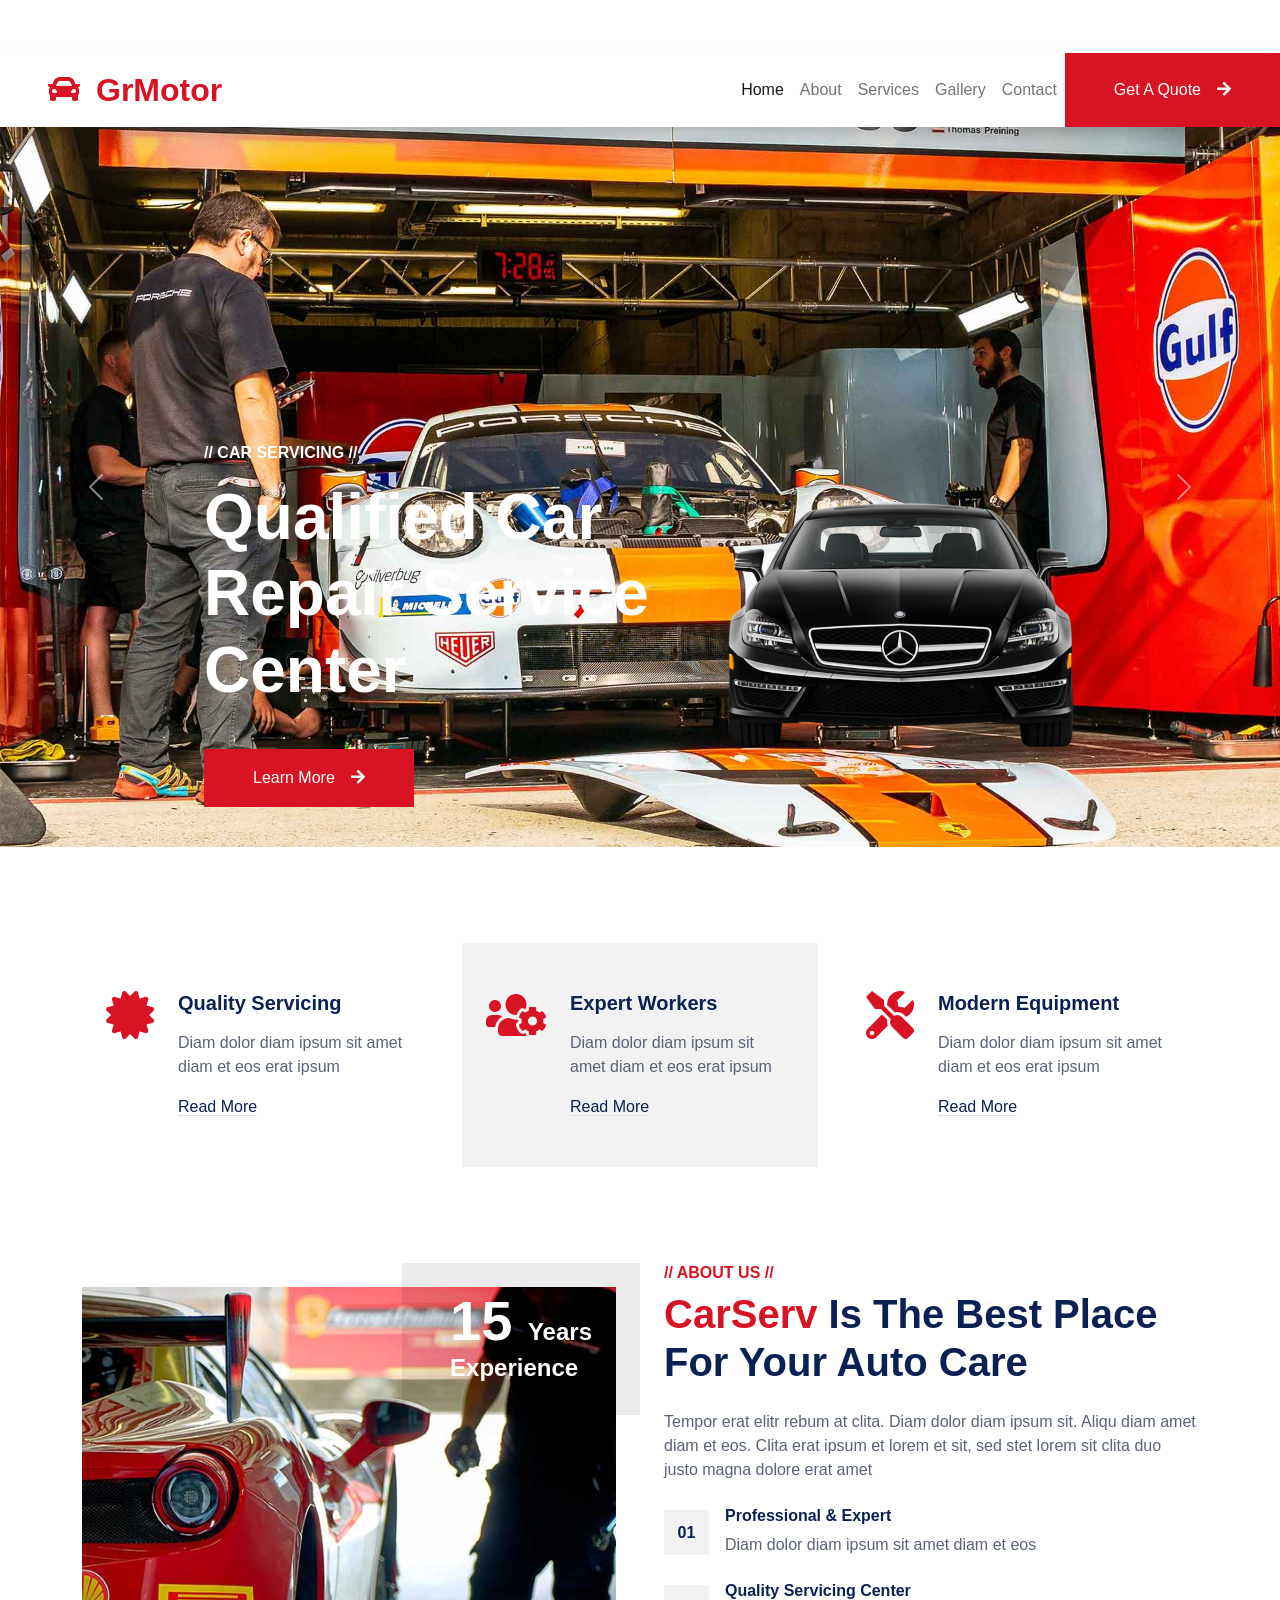
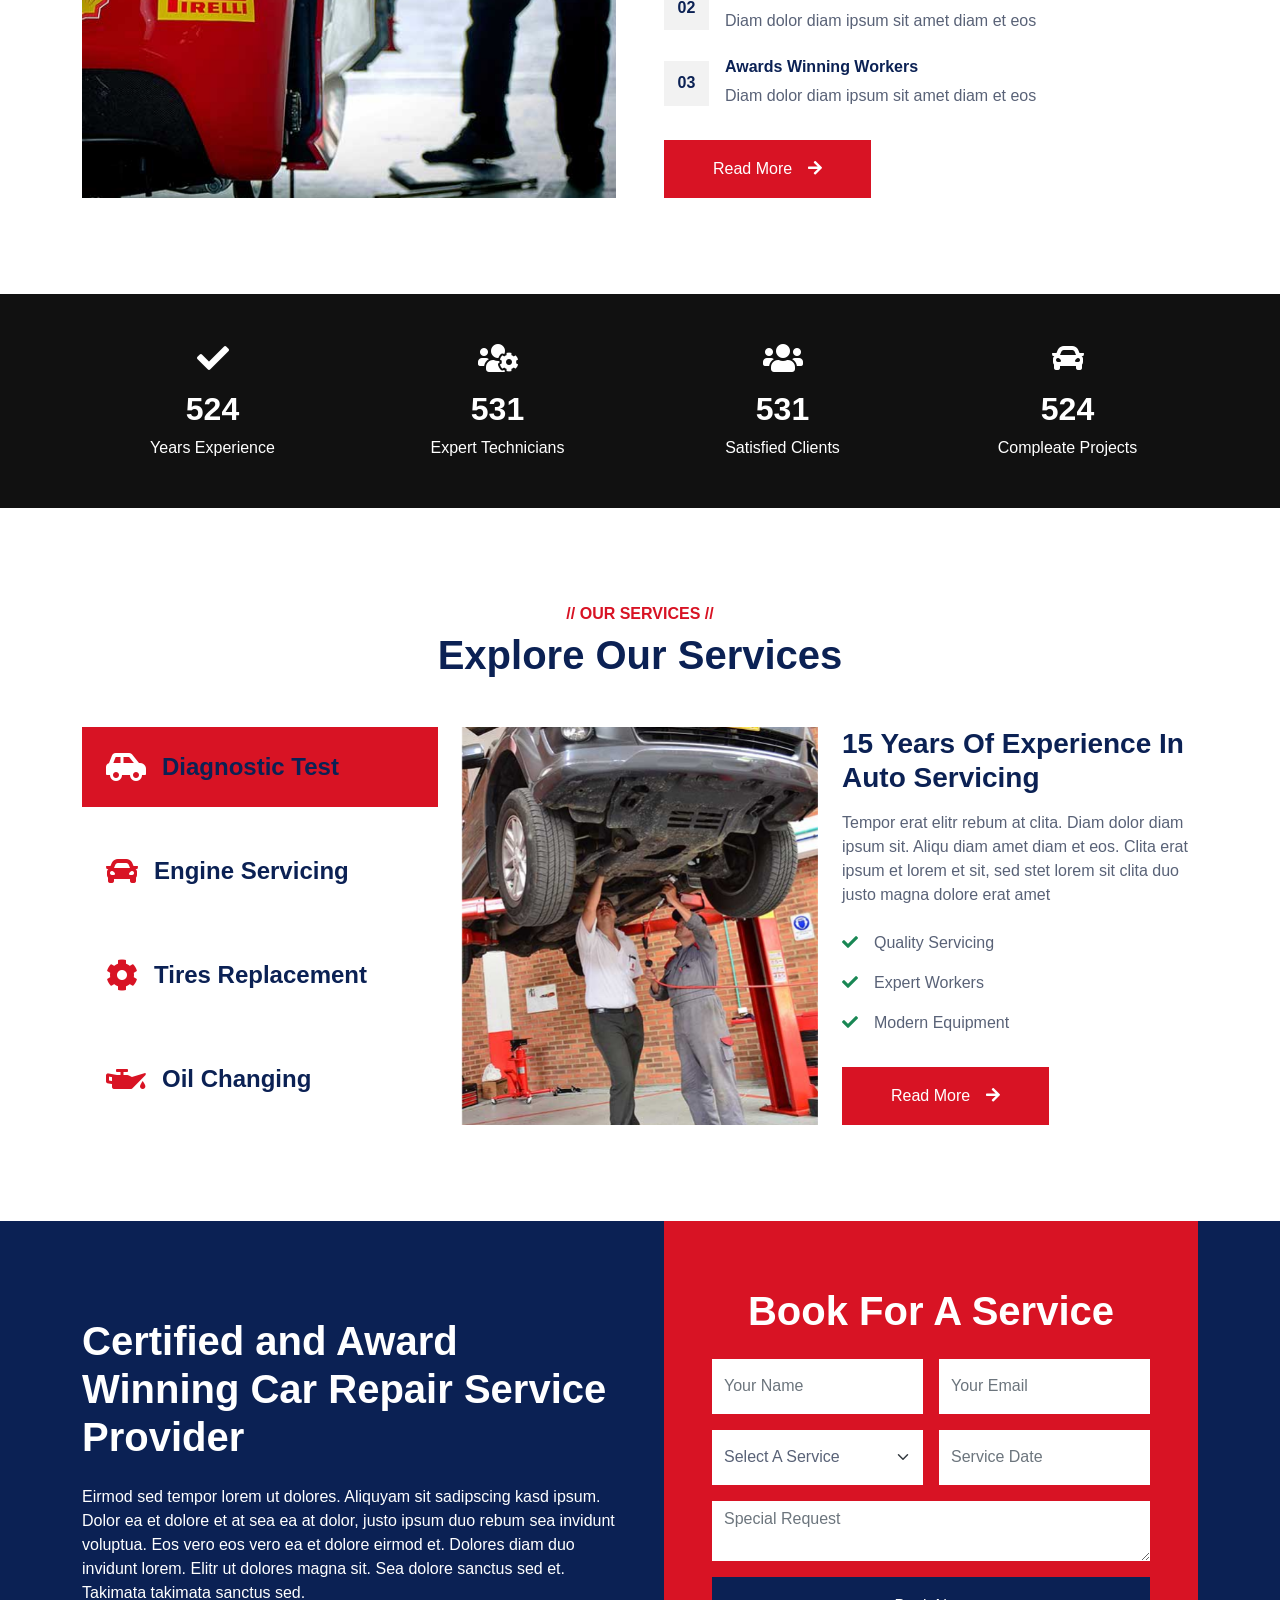
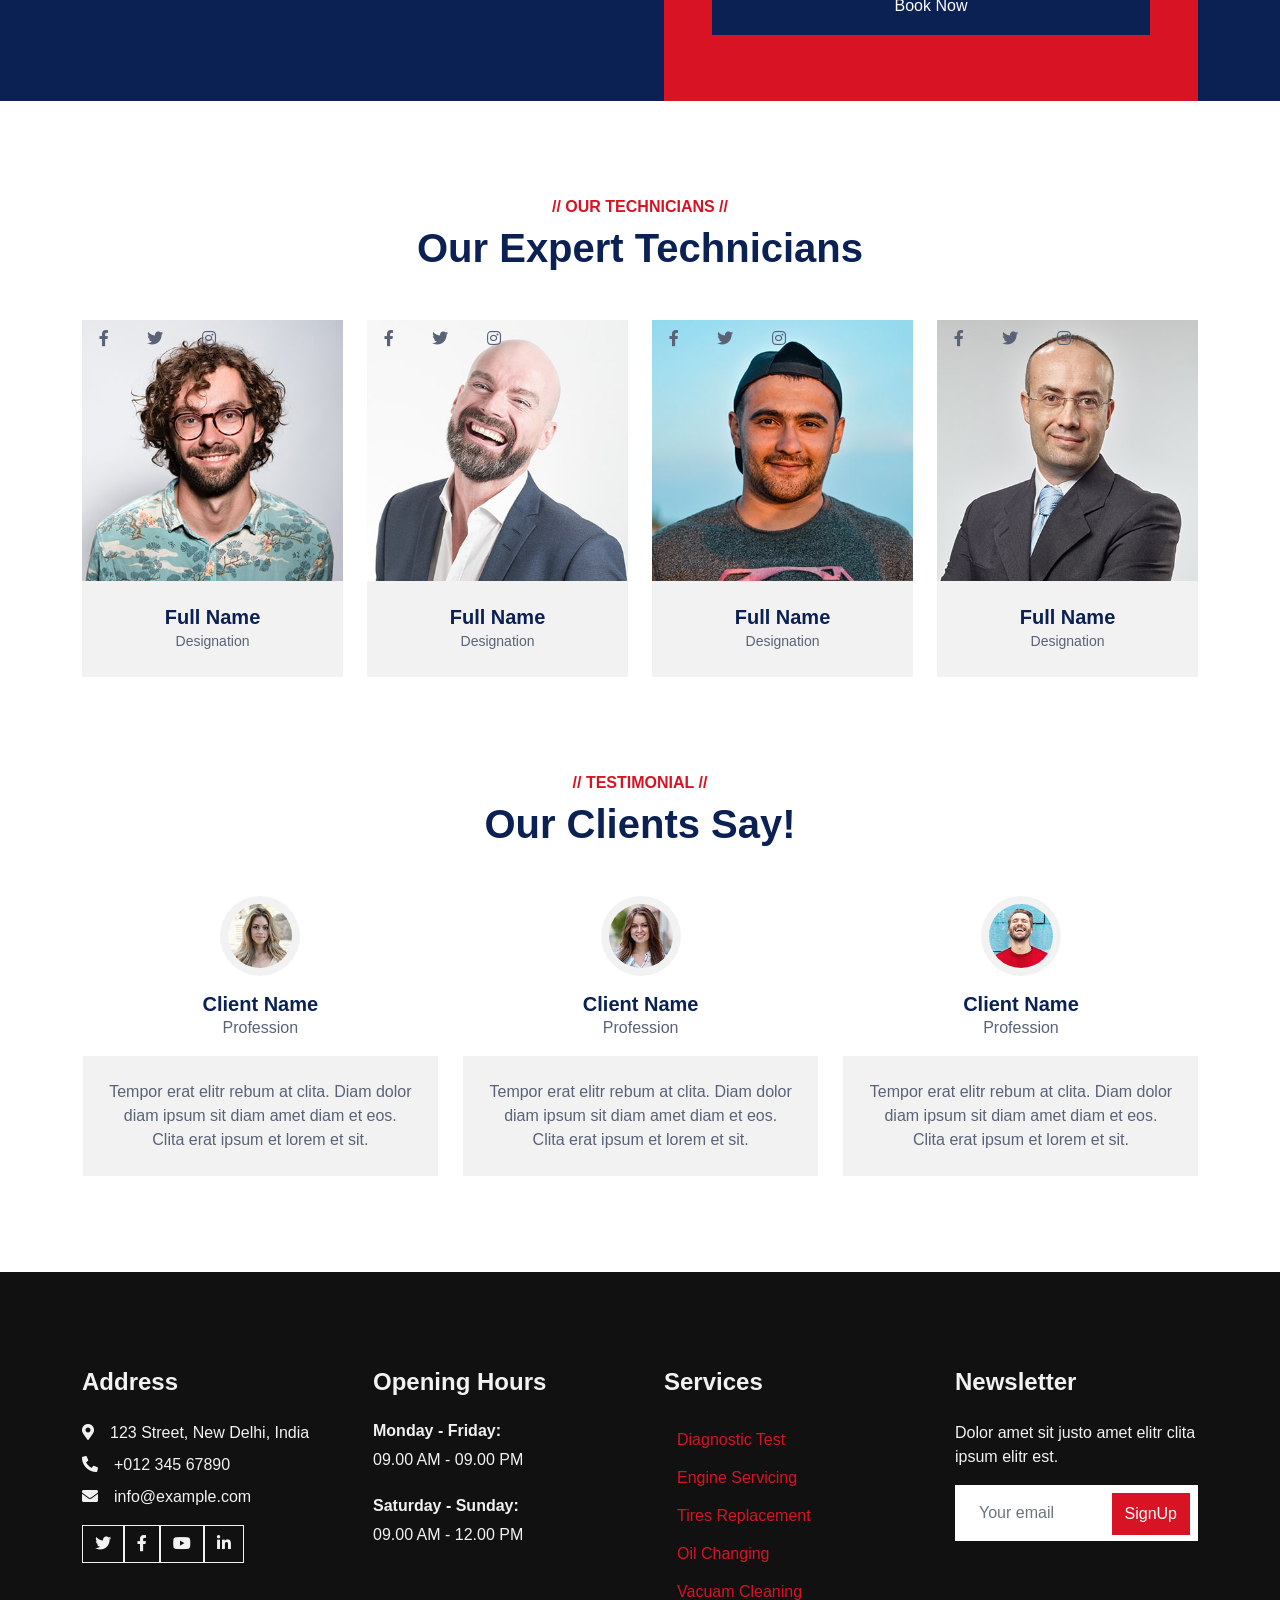
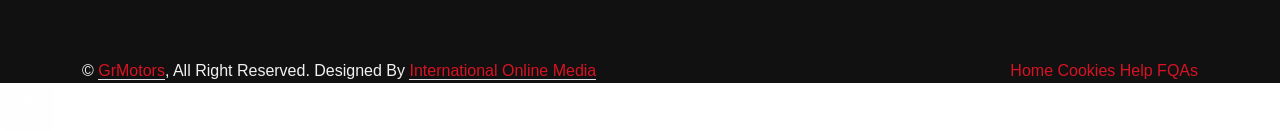
==== index.html @ 7f3a22c6 "first commit" ====
﻿<!DOCTYPE html>
<html lang="en">

    <head>
        <meta charset="utf-8">
        <title>Home - Motors Repair </title>
        <meta content="width=device-width, initial-scale=1.0" name="viewport">
        <meta content name="keywords">
        <meta content name="description">
        <!-- Favicon -->
        <link href="img/favicon.ico" rel="icon">

        <!-- Google Web Fonts -->
        <link rel="preconnect" href="https://fonts.googleapis.com">
        <link rel="preconnect" href="https://fonts.gstatic.com" crossorigin>
        <link
            href="css2?family=Barlow:wght@600;700&family=Ubuntu:wght@400;500&display=swap"
            rel="stylesheet">

        <!-- Icon Font Stylesheet -->
        <link href="ajax/libs/font-awesome/5.10.0/css/all.min.css"
            rel="stylesheet">
        <link href="npm/bootstrap-icons%401.4.1/font/bootstrap-icons.css"
            rel="stylesheet">

        <!-- Libraries Stylesheet -->
        <link href="lib/animate/animate.min.css" rel="stylesheet">
        <link href="lib/owlcarousel/assets/owl.carousel.min.css"
            rel="stylesheet">
        <link href="lib/tempusdominus/css/tempusdominus-bootstrap-4.min.css"
            rel="stylesheet">

        <!-- Customized Bootstrap Stylesheet -->
        <link href="css/bootstrap.min.css" rel="stylesheet">

        <!-- Template Stylesheet -->
        <link href="css/style.css" rel="stylesheet">
    </head>

    <body>
        <!-- Spinner Start -->
        <div id="spinner"
            class="show bg-white position-fixed translate-middle w-100 vh-100 top-50 start-50 d-flex align-items-center justify-content-center">
            <div class="spinner-border text-primary"
                style="width: 3rem; height: 3rem;" role="status">
                <span class="sr-only">Loading...</span>
            </div>
        </div>
        <!-- Spinner End -->

        <!-- Topbar Start -->
        <div class="container-fluid bg-light p-0">
            <div class="row gx-0 d-none d-lg-flex">
                <div class="col-lg-7 px-5 text-start">
                    <div
                        class="h-100 d-inline-flex align-items-center py-3 me-4">
                        <small
                            class="fa fa-map-marker-alt text-primary me-2"></small>
                    <small>123 Street, New Delhi, India</small>
                    </div>
                    <div class="h-100 d-inline-flex align-items-center py-3">
                        <small class="far fa-clock text-primary me-2"></small>
                        <small>Mon - Fri : 09.00 AM - 09.00 PM</small>
                    </div>
                </div>
                <div class="col-lg-5 px-5 text-end">
                    <div
                        class="h-100 d-inline-flex align-items-center py-3 me-4">
                        <small
                            class="fa fa-phone-alt text-primary me-2"></small>
                        <small>+012 345 6789</small>
                    </div>
                    <div class="h-100 d-inline-flex align-items-center">
                        <a class="btn btn-sm-square bg-white text-primary me-1"
                            href><i class="fab fa-facebook-f"></i></a>
                        <a class="btn btn-sm-square bg-white text-primary me-1"
                            href><i class="fab fa-twitter"></i></a>
                        <a class="btn btn-sm-square bg-white text-primary me-1"
                            href><i class="fab fa-linkedin-in"></i></a>
                        <a class="btn btn-sm-square bg-white text-primary me-0"
                            href><i class="fab fa-instagram"></i></a>
                    </div>
                </div>
            </div>
        </div>
        <!-- Topbar End -->

        <!-- Navbar Start -->
        <nav
            class="navbar navbar-expand-lg bg-white navbar-light shadow sticky-top p-0">
            <a href="index.html"
                class="navbar-brand d-flex align-items-center px-4 px-lg-5">
                <h2 class="m-0 text-primary"><i
                        class="fa fa-car me-3"></i>GrMotor</h2>
            </a>
            <button type="button" class="navbar-toggler me-4"
                data-bs-toggle="collapse" data-bs-target="#navbarCollapse">
                <span class="navbar-toggler-icon"></span>
            </button>
            <div class="collapse navbar-collapse" id="navbarCollapse">
                <div class="navbar-nav ms-auto p-4 p-lg-0">
                    <a href="index.html"
                        class="nav-item nav-link active">Home</a>
                    <a href="aboutus.html" class="nav-item nav-link">About</a>

                    <a href="service.html"
                        class="nav-item nav-link">Services</a>
                                      <a href="contact.html" class="nav-item nav-link">Gallery</a>

                    <a href="contact.html" class="nav-item nav-link">Contact</a>
                </div>
                <a href="booking.html"
                    class="btn btn-primary py-4 px-lg-5 d-none d-lg-block">Get A
                    Quote<i class="fa fa-arrow-right ms-3"></i></a>
            </div>
        </nav>
        <!-- Navbar End -->

        <!-- Carousel Start -->
        <div class="container-fluid p-0 mb-5">
            <div id="header-carousel" class="carousel slide"
                data-bs-ride="carousel">
                <div class="carousel-inner">
                    <div class="carousel-item active">
                        <img class="w-100" src="img/carousel-bg-1.jpg"
                            alt="Image">
                        <div class="carousel-caption d-flex align-items-center">
                            <div class="container">
                                <div
                                    class="row align-items-center justify-content-center justify-content-lg-start">
                                    <div
                                        class="col-10 col-lg-7 text-center text-lg-start">
                                        <h6
                                            class="text-white text-uppercase mb-3 animated slideInDown">//
                                            Car Servicing //</h6>
                                        <h1
                                            class="display-3 text-white mb-4 pb-3 animated slideInDown">Qualified
                                            Car Repair Service Center</h1>
                                        <a href
                                            class="btn btn-primary py-3 px-5 animated slideInDown">Learn
                                            More<i
                                                class="fa fa-arrow-right ms-3"></i></a>
                                    </div>
                                    <div
                                        class="col-lg-5 d-none d-lg-flex animated zoomIn">
                                        <img class="img-fluid"
                                            src="img/carousel-1.png" alt>
                                    </div>
                                </div>
                            </div>
                        </div>
                    </div>
                    <div class="carousel-item">
                        <img class="w-100" src="img/carousel-bg-2.jpg"
                            alt="Image">
                        <div class="carousel-caption d-flex align-items-center">
                            <div class="container">
                                <div
                                    class="row align-items-center justify-content-center justify-content-lg-start">
                                    <div
                                        class="col-10 col-lg-7 text-center text-lg-start">
                                        <h6
                                            class="text-white text-uppercase mb-3 animated slideInDown">//
                                            Car Servicing //</h6>
                                        <h1
                                            class="display-3 text-white mb-4 pb-3 animated slideInDown">Qualified
                                            Car Wash Service Center</h1>
                                        <a href
                                            class="btn btn-primary py-3 px-5 animated slideInDown">Learn
                                            More<i
                                                class="fa fa-arrow-right ms-3"></i></a>
                                    </div>
                                    <div
                                        class="col-lg-5 d-none d-lg-flex animated zoomIn">
                                        <img class="img-fluid"
                                            src="img/carousel-2.png" alt>
                                    </div>
                                </div>
                            </div>
                        </div>
                    </div>
                </div>
                <button class="carousel-control-prev" type="button"
                    data-bs-target="#header-carousel" data-bs-slide="prev">
                    <span class="carousel-control-prev-icon"
                        aria-hidden="true"></span>
                    <span class="visually-hidden">Previous</span>
                </button>
                <button class="carousel-control-next" type="button"
                    data-bs-target="#header-carousel" data-bs-slide="next">
                    <span class="carousel-control-next-icon"
                        aria-hidden="true"></span>
                    <span class="visually-hidden">Next</span>
                </button>
            </div>
        </div>
        <!-- Carousel End -->

        <!-- Service Start -->
        <div class="container-xxl py-5">
            <div class="container">
                <div class="row g-4">
                    <div class="col-lg-4 col-md-6 wow fadeInUp"
                        data-wow-delay="0.1s">
                        <div class="d-flex py-5 px-4">
                            <i
                                class="fa fa-certificate fa-3x text-primary flex-shrink-0"></i>
                            <div class="ps-4">
                                <h5 class="mb-3">Quality Servicing</h5>
                                <p>Diam dolor diam ipsum sit amet diam et eos
                                    erat ipsum</p>
                                <a class="text-secondary border-bottom"
                                    href>Read More</a>
                            </div>
                        </div>
                    </div>
                    <div class="col-lg-4 col-md-6 wow fadeInUp"
                        data-wow-delay="0.3s">
                        <div class="d-flex bg-light py-5 px-4">
                            <i
                                class="fa fa-users-cog fa-3x text-primary flex-shrink-0"></i>
                            <div class="ps-4">
                                <h5 class="mb-3">Expert Workers</h5>
                                <p>Diam dolor diam ipsum sit amet diam et eos
                                    erat ipsum</p>
                                <a class="text-secondary border-bottom"
                                    href>Read More</a>
                            </div>
                        </div>
                    </div>
                    <div class="col-lg-4 col-md-6 wow fadeInUp"
                        data-wow-delay="0.5s">
                        <div class="d-flex py-5 px-4">
                            <i
                                class="fa fa-tools fa-3x text-primary flex-shrink-0"></i>
                            <div class="ps-4">
                                <h5 class="mb-3">Modern Equipment</h5>
                                <p>Diam dolor diam ipsum sit amet diam et eos
                                    erat ipsum</p>
                                <a class="text-secondary border-bottom"
                                    href>Read More</a>
                            </div>
                        </div>
                    </div>
                </div>
            </div>
        </div>
        <!-- Service End -->

        <!-- About Start -->
        <div class="container-xxl py-5">
            <div class="container">
                <div class="row g-5">
                    <div class="col-lg-6 pt-4" style="min-height: 400px;">
                        <div class="position-relative h-100 wow fadeIn"
                            data-wow-delay="0.1s">
                            <img class="position-absolute img-fluid w-100 h-100"
                                src="img/about.jpg" style="object-fit: cover;"
                                alt>
                            <div
                                class="position-absolute top-0 end-0 mt-n4 me-n4 py-4 px-5"
                                style="background: rgba(0, 0, 0, .08);">
                                <h1 class="display-4 text-white mb-0">15 <span
                                        class="fs-4">Years</span></h1>
                                <h4 class="text-white">Experience</h4>
                            </div>
                        </div>
                    </div>
                    <div class="col-lg-6">
                        <h6 class="text-primary text-uppercase">// About Us
                            //</h6>
                        <h1 class="mb-4"><span
                                class="text-primary">CarServ</span> Is The Best
                            Place For Your Auto Care</h1>
                        <p class="mb-4">Tempor erat elitr rebum at clita. Diam
                            dolor diam ipsum sit. Aliqu diam amet diam et eos.
                            Clita erat ipsum et lorem et sit, sed stet lorem sit
                            clita duo justo magna dolore erat amet</p>
                        <div class="row g-4 mb-3 pb-3">
                            <div class="col-12 wow fadeIn"
                                data-wow-delay="0.1s">
                                <div class="d-flex">
                                    <div
                                        class="bg-light d-flex flex-shrink-0 align-items-center justify-content-center mt-1"
                                        style="width: 45px; height: 45px;">
                                        <span
                                            class="fw-bold text-secondary">01</span>
                                    </div>
                                    <div class="ps-3">
                                        <h6>Professional & Expert</h6>
                                        <span>Diam dolor diam ipsum sit amet
                                            diam et eos</span>
                                    </div>
                                </div>
                            </div>
                            <div class="col-12 wow fadeIn"
                                data-wow-delay="0.3s">
                                <div class="d-flex">
                                    <div
                                        class="bg-light d-flex flex-shrink-0 align-items-center justify-content-center mt-1"
                                        style="width: 45px; height: 45px;">
                                        <span
                                            class="fw-bold text-secondary">02</span>
                                    </div>
                                    <div class="ps-3">
                                        <h6>Quality Servicing Center</h6>
                                        <span>Diam dolor diam ipsum sit amet
                                            diam et eos</span>
                                    </div>
                                </div>
                            </div>
                            <div class="col-12 wow fadeIn"
                                data-wow-delay="0.5s">
                                <div class="d-flex">
                                    <div
                                        class="bg-light d-flex flex-shrink-0 align-items-center justify-content-center mt-1"
                                        style="width: 45px; height: 45px;">
                                        <span
                                            class="fw-bold text-secondary">03</span>
                                    </div>
                                    <div class="ps-3">
                                        <h6>Awards Winning Workers</h6>
                                        <span>Diam dolor diam ipsum sit amet
                                            diam et eos</span>
                                    </div>
                                </div>
                            </div>
                        </div>
                        <a href class="btn btn-primary py-3 px-5">Read More<i
                                class="fa fa-arrow-right ms-3"></i></a>
                    </div>
                </div>
            </div>
        </div>
        <!-- About End -->

        <!-- Fact Start -->
        <div class="container-fluid fact bg-dark my-5 py-5">
            <div class="container">
                <div class="row g-4">
                    <div class="col-md-6 col-lg-3 text-center wow fadeIn"
                        data-wow-delay="0.1s">
                        <i class="fa fa-check fa-2x text-white mb-3"></i>
                        <h2 class="text-white mb-2"
                            data-toggle="counter-up">1234</h2>
                        <p class="text-white mb-0">Years Experience</p>
                    </div>
                    <div class="col-md-6 col-lg-3 text-center wow fadeIn"
                        data-wow-delay="0.3s">
                        <i class="fa fa-users-cog fa-2x text-white mb-3"></i>
                        <h2 class="text-white mb-2"
                            data-toggle="counter-up">1234</h2>
                        <p class="text-white mb-0">Expert Technicians</p>
                    </div>
                    <div class="col-md-6 col-lg-3 text-center wow fadeIn"
                        data-wow-delay="0.5s">
                        <i class="fa fa-users fa-2x text-white mb-3"></i>
                        <h2 class="text-white mb-2"
                            data-toggle="counter-up">1234</h2>
                        <p class="text-white mb-0">Satisfied Clients</p>
                    </div>
                    <div class="col-md-6 col-lg-3 text-center wow fadeIn"
                        data-wow-delay="0.7s">
                        <i class="fa fa-car fa-2x text-white mb-3"></i>
                        <h2 class="text-white mb-2"
                            data-toggle="counter-up">1234</h2>
                        <p class="text-white mb-0">Compleate Projects</p>
                    </div>
                </div>
            </div>
        </div>
        <!-- Fact End -->

        <!-- Service Start -->
        <div class="container-xxl service py-5">
            <div class="container">
                <div class="text-center wow fadeInUp" data-wow-delay="0.1s">
                    <h6 class="text-primary text-uppercase">// Our Services
                        //</h6>
                    <h1 class="mb-5">Explore Our Services</h1>
                </div>
                <div class="row g-4 wow fadeInUp" data-wow-delay="0.3s">
                    <div class="col-lg-4">
                        <div class="nav w-100 nav-pills me-4">
                            <button
                                class="nav-link w-100 d-flex align-items-center text-start p-4 mb-4 active"
                                data-bs-toggle="pill"
                                data-bs-target="#tab-pane-1" type="button">
                                <i class="fa fa-car-side fa-2x me-3"></i>
                                <h4 class="m-0">Diagnostic Test</h4>
                            </button>
                            <button
                                class="nav-link w-100 d-flex align-items-center text-start p-4 mb-4"
                                data-bs-toggle="pill"
                                data-bs-target="#tab-pane-2" type="button">
                                <i class="fa fa-car fa-2x me-3"></i>
                                <h4 class="m-0">Engine Servicing</h4>
                            </button>
                            <button
                                class="nav-link w-100 d-flex align-items-center text-start p-4 mb-4"
                                data-bs-toggle="pill"
                                data-bs-target="#tab-pane-3" type="button">
                                <i class="fa fa-cog fa-2x me-3"></i>
                                <h4 class="m-0">Tires Replacement</h4>
                            </button>
                            <button
                                class="nav-link w-100 d-flex align-items-center text-start p-4 mb-0"
                                data-bs-toggle="pill"
                                data-bs-target="#tab-pane-4" type="button">
                                <i class="fa fa-oil-can fa-2x me-3"></i>
                                <h4 class="m-0">Oil Changing</h4>
                            </button>
                        </div>
                    </div>
                    <div class="col-lg-8">
                        <div class="tab-content w-100">
                            <div class="tab-pane fade show active"
                                id="tab-pane-1">
                                <div class="row g-4">
                                    <div class="col-md-6"
                                        style="min-height: 350px;">
                                        <div class="position-relative h-100">
                                            <img
                                                class="position-absolute img-fluid w-100 h-100"
                                                src="img/service-1.jpg"
                                                style="object-fit: cover;" alt>
                                        </div>
                                    </div>
                                    <div class="col-md-6">
                                        <h3 class="mb-3">15 Years Of Experience
                                            In Auto Servicing</h3>
                                        <p class="mb-4">Tempor erat elitr rebum
                                            at clita. Diam dolor diam ipsum sit.
                                            Aliqu diam amet diam et eos. Clita
                                            erat ipsum et lorem et sit, sed stet
                                            lorem sit clita duo justo magna
                                            dolore erat amet</p>
                                        <p><i
                                                class="fa fa-check text-success me-3"></i>Quality
                                            Servicing</p>
                                        <p><i
                                                class="fa fa-check text-success me-3"></i>Expert
                                            Workers</p>
                                        <p><i
                                                class="fa fa-check text-success me-3"></i>Modern
                                            Equipment</p>
                                        <a href
                                            class="btn btn-primary py-3 px-5 mt-3">Read
                                            More<i
                                                class="fa fa-arrow-right ms-3"></i></a>
                                    </div>
                                </div>
                            </div>
                            <div class="tab-pane fade" id="tab-pane-2">
                                <div class="row g-4">
                                    <div class="col-md-6"
                                        style="min-height: 350px;">
                                        <div class="position-relative h-100">
                                            <img
                                                class="position-absolute img-fluid w-100 h-100"
                                                src="img/service-2.jpg"
                                                style="object-fit: cover;" alt>
                                        </div>
                                    </div>
                                    <div class="col-md-6">
                                        <h3 class="mb-3">15 Years Of Experience
                                            In Auto Servicing</h3>
                                        <p class="mb-4">Tempor erat elitr rebum
                                            at clita. Diam dolor diam ipsum sit.
                                            Aliqu diam amet diam et eos. Clita
                                            erat ipsum et lorem et sit, sed stet
                                            lorem sit clita duo justo magna
                                            dolore erat amet</p>
                                        <p><i
                                                class="fa fa-check text-success me-3"></i>Quality
                                            Servicing</p>
                                        <p><i
                                                class="fa fa-check text-success me-3"></i>Expert
                                            Workers</p>
                                        <p><i
                                                class="fa fa-check text-success me-3"></i>Modern
                                            Equipment</p>
                                        <a href
                                            class="btn btn-primary py-3 px-5 mt-3">Read
                                            More<i
                                                class="fa fa-arrow-right ms-3"></i></a>
                                    </div>
                                </div>
                            </div>
                            <div class="tab-pane fade" id="tab-pane-3">
                                <div class="row g-4">
                                    <div class="col-md-6"
                                        style="min-height: 350px;">
                                        <div class="position-relative h-100">
                                            <img
                                                class="position-absolute img-fluid w-100 h-100"
                                                src="img/service-3.jpg"
                                                style="object-fit: cover;" alt>
                                        </div>
                                    </div>
                                    <div class="col-md-6">
                                        <h3 class="mb-3">15 Years Of Experience
                                            In Auto Servicing</h3>
                                        <p class="mb-4">Tempor erat elitr rebum
                                            at clita. Diam dolor diam ipsum sit.
                                            Aliqu diam amet diam et eos. Clita
                                            erat ipsum et lorem et sit, sed stet
                                            lorem sit clita duo justo magna
                                            dolore erat amet</p>
                                        <p><i
                                                class="fa fa-check text-success me-3"></i>Quality
                                            Servicing</p>
                                        <p><i
                                                class="fa fa-check text-success me-3"></i>Expert
                                            Workers</p>
                                        <p><i
                                                class="fa fa-check text-success me-3"></i>Modern
                                            Equipment</p>
                                        <a href
                                            class="btn btn-primary py-3 px-5 mt-3">Read
                                            More<i
                                                class="fa fa-arrow-right ms-3"></i></a>
                                    </div>
                                </div>
                            </div>
                            <div class="tab-pane fade" id="tab-pane-4">
                                <div class="row g-4">
                                    <div class="col-md-6"
                                        style="min-height: 350px;">
                                        <div class="position-relative h-100">
                                            <img
                                                class="position-absolute img-fluid w-100 h-100"
                                                src="img/service-4.jpg"
                                                style="object-fit: cover;" alt>
                                        </div>
                                    </div>
                                    <div class="col-md-6">
                                        <h3 class="mb-3">15 Years Of Experience
                                            In Auto Servicing</h3>
                                        <p class="mb-4">Tempor erat elitr rebum
                                            at clita. Diam dolor diam ipsum sit.
                                            Aliqu diam amet diam et eos. Clita
                                            erat ipsum et lorem et sit, sed stet
                                            lorem sit clita duo justo magna
                                            dolore erat amet</p>
                                        <p><i
                                                class="fa fa-check text-success me-3"></i>Quality
                                            Servicing</p>
                                        <p><i
                                                class="fa fa-check text-success me-3"></i>Expert
                                            Workers</p>
                                        <p><i
                                                class="fa fa-check text-success me-3"></i>Modern
                                            Equipment</p>
                                        <a href
                                            class="btn btn-primary py-3 px-5 mt-3">Read
                                            More<i
                                                class="fa fa-arrow-right ms-3"></i></a>
                                    </div>
                                </div>
                            </div>
                        </div>
                    </div>
                </div>
            </div>
        </div>
        <!-- Service End -->

        <!-- Booking Start -->
        <div class="container-fluid bg-secondary booking my-5 wow fadeInUp"
            data-wow-delay="0.1s">
            <div class="container">
                <div class="row gx-5">
                    <div class="col-lg-6 py-5">
                        <div class="py-5">
                            <h1 class="text-white mb-4">Certified and Award
                                Winning Car Repair Service Provider</h1>
                            <p class="text-white mb-0">Eirmod sed tempor lorem
                                ut dolores. Aliquyam sit sadipscing kasd ipsum.
                                Dolor ea et dolore et at sea ea at dolor, justo
                                ipsum duo rebum sea invidunt voluptua. Eos vero
                                eos vero ea et dolore eirmod et. Dolores diam
                                duo invidunt lorem. Elitr ut dolores magna sit.
                                Sea dolore sanctus sed et. Takimata takimata
                                sanctus sed.</p>
                        </div>
                    </div>
                    <div class="col-lg-6">
                        <div
                            class="bg-primary h-100 d-flex flex-column justify-content-center text-center p-5 wow zoomIn"
                            data-wow-delay="0.6s">
                            <h1 class="text-white mb-4">Book For A Service</h1>
                            <form>
                                <div class="row g-3">
                                    <div class="col-12 col-sm-6">
                                        <input type="text"
                                            class="form-control border-0"
                                            placeholder="Your Name"
                                            style="height: 55px;">
                                    </div>
                                    <div class="col-12 col-sm-6">
                                        <input type="email"
                                            class="form-control border-0"
                                            placeholder="Your Email"
                                            style="height: 55px;">
                                    </div>
                                    <div class="col-12 col-sm-6">
                                        <select class="form-select border-0"
                                            style="height: 55px;">
                                            <option selected>Select A
                                                Service</option>
                                            <option value="1">Service 1</option>
                                            <option value="2">Service 2</option>
                                            <option value="3">Service 3</option>
                                        </select>
                                    </div>
                                    <div class="col-12 col-sm-6">
                                        <div class="date" id="date1"
                                            data-target-input="nearest">
                                            <input type="text"
                                                class="form-control border-0 datetimepicker-input"
                                                placeholder="Service Date"
                                                data-target="#date1"
                                                data-toggle="datetimepicker"
                                                style="height: 55px;">
                                        </div>
                                    </div>
                                    <div class="col-12">
                                        <textarea class="form-control border-0"
                                            placeholder="Special Request"></textarea>
                                    </div>
                                    <div class="col-12">
                                        <button
                                            class="btn btn-secondary w-100 py-3"
                                            type="submit">Book Now</button>
                                    </div>
                                </div>
                            </form>
                        </div>
                    </div>
                </div>
            </div>
        </div>
        <!-- Booking End -->

        <!-- Team Start -->
        <div class="container-xxl py-5">
            <div class="container">
                <div class="text-center wow fadeInUp" data-wow-delay="0.1s">
                    <h6 class="text-primary text-uppercase">// Our Technicians
                        //</h6>
                    <h1 class="mb-5">Our Expert Technicians</h1>
                </div>
                <div class="row g-4">
                    <div class="col-lg-3 col-md-6 wow fadeInUp"
                        data-wow-delay="0.1s">
                        <div class="team-item">
                            <div class="position-relative overflow-hidden">
                                <img class="img-fluid" src="img/team-1.jpg" alt>
                                <div
                                    class="team-overlay position-absolute start-0 top-0 w-100 h-100">
                                    <a class="btn btn-square mx-1" href><i
                                            class="fab fa-facebook-f"></i></a>
                                    <a class="btn btn-square mx-1" href><i
                                            class="fab fa-twitter"></i></a>
                                    <a class="btn btn-square mx-1" href><i
                                            class="fab fa-instagram"></i></a>
                                </div>
                            </div>
                            <div class="bg-light text-center p-4">
                                <h5 class="fw-bold mb-0">Full Name</h5>
                                <small>Designation</small>
                            </div>
                        </div>
                    </div>
                    <div class="col-lg-3 col-md-6 wow fadeInUp"
                        data-wow-delay="0.3s">
                        <div class="team-item">
                            <div class="position-relative overflow-hidden">
                                <img class="img-fluid" src="img/team-2.jpg" alt>
                                <div
                                    class="team-overlay position-absolute start-0 top-0 w-100 h-100">
                                    <a class="btn btn-square mx-1" href><i
                                            class="fab fa-facebook-f"></i></a>
                                    <a class="btn btn-square mx-1" href><i
                                            class="fab fa-twitter"></i></a>
                                    <a class="btn btn-square mx-1" href><i
                                            class="fab fa-instagram"></i></a>
                                </div>
                            </div>
                            <div class="bg-light text-center p-4">
                                <h5 class="fw-bold mb-0">Full Name</h5>
                                <small>Designation</small>
                            </div>
                        </div>
                    </div>
                    <div class="col-lg-3 col-md-6 wow fadeInUp"
                        data-wow-delay="0.5s">
                        <div class="team-item">
                            <div class="position-relative overflow-hidden">
                                <img class="img-fluid" src="img/team-3.jpg" alt>
                                <div
                                    class="team-overlay position-absolute start-0 top-0 w-100 h-100">
                                    <a class="btn btn-square mx-1" href><i
                                            class="fab fa-facebook-f"></i></a>
                                    <a class="btn btn-square mx-1" href><i
                                            class="fab fa-twitter"></i></a>
                                    <a class="btn btn-square mx-1" href><i
                                            class="fab fa-instagram"></i></a>
                                </div>
                            </div>
                            <div class="bg-light text-center p-4">
                                <h5 class="fw-bold mb-0">Full Name</h5>
                                <small>Designation</small>
                            </div>
                        </div>
                    </div>
                    <div class="col-lg-3 col-md-6 wow fadeInUp"
                        data-wow-delay="0.7s">
                        <div class="team-item">
                            <div class="position-relative overflow-hidden">
                                <img class="img-fluid" src="img/team-4.jpg" alt>
                                <div
                                    class="team-overlay position-absolute start-0 top-0 w-100 h-100">
                                    <a class="btn btn-square mx-1" href><i
                                            class="fab fa-facebook-f"></i></a>
                                    <a class="btn btn-square mx-1" href><i
                                            class="fab fa-twitter"></i></a>
                                    <a class="btn btn-square mx-1" href><i
                                            class="fab fa-instagram"></i></a>
                                </div>
                            </div>
                            <div class="bg-light text-center p-4">
                                <h5 class="fw-bold mb-0">Full Name</h5>
                                <small>Designation</small>
                            </div>
                        </div>
                    </div>
                </div>
            </div>
        </div>
        <!-- Team End -->

        <!-- Testimonial Start -->
        <div class="container-xxl py-5 wow fadeInUp" data-wow-delay="0.1s">
            <div class="container">
                <div class="text-center">
                    <h6 class="text-primary text-uppercase">// Testimonial
                        //</h6>
                    <h1 class="mb-5">Our Clients Say!</h1>
                </div>
                <div
                    class="owl-carousel testimonial-carousel position-relative">
                    <div class="testimonial-item text-center">
                        <img class="bg-light rounded-circle p-2 mx-auto mb-3"
                            src="img/testimonial-1.jpg"
                            style="width: 80px; height: 80px;">
                        <h5 class="mb-0">Client Name</h5>
                        <p>Profession</p>
                        <div class="testimonial-text bg-light text-center p-4">
                            <p class="mb-0">Tempor erat elitr rebum at clita.
                                Diam dolor diam ipsum sit diam amet diam et eos.
                                Clita erat ipsum et lorem et sit.</p>
                        </div>
                    </div>
                    <div class="testimonial-item text-center">
                        <img class="bg-light rounded-circle p-2 mx-auto mb-3"
                            src="img/testimonial-2.jpg"
                            style="width: 80px; height: 80px;">
                        <h5 class="mb-0">Client Name</h5>
                        <p>Profession</p>
                        <div class="testimonial-text bg-light text-center p-4">
                            <p class="mb-0">Tempor erat elitr rebum at clita.
                                Diam dolor diam ipsum sit diam amet diam et eos.
                                Clita erat ipsum et lorem et sit.</p>
                        </div>
                    </div>
                    <div class="testimonial-item text-center">
                        <img class="bg-light rounded-circle p-2 mx-auto mb-3"
                            src="img/testimonial-3.jpg"
                            style="width: 80px; height: 80px;">
                        <h5 class="mb-0">Client Name</h5>
                        <p>Profession</p>
                        <div class="testimonial-text bg-light text-center p-4">
                            <p class="mb-0">Tempor erat elitr rebum at clita.
                                Diam dolor diam ipsum sit diam amet diam et eos.
                                Clita erat ipsum et lorem et sit.</p>
                        </div>
                    </div>
                    <div class="testimonial-item text-center">
                        <img class="bg-light rounded-circle p-2 mx-auto mb-3"
                            src="img/testimonial-4.jpg"
                            style="width: 80px; height: 80px;">
                        <h5 class="mb-0">Client Name</h5>
                        <p>Profession</p>
                        <div class="testimonial-text bg-light text-center p-4">
                            <p class="mb-0">Tempor erat elitr rebum at clita.
                                Diam dolor diam ipsum sit diam amet diam et eos.
                                Clita erat ipsum et lorem et sit.</p>
                        </div>
                    </div>
                </div>
            </div>
        </div>
        <!-- Testimonial End -->

        <!-- Footer Start -->
        <div
            class="container-fluid bg-dark text-light footer pt-5 mt-5 wow fadeIn"
            data-wow-delay="0.1s">
            <div class="container py-5">
                <div class="row g-5">
                    <div class="col-lg-3 col-md-6">
                        <h4 class="text-light mb-4">Address</h4>
                        <p class="mb-2"><i
                                class="fa fa-map-marker-alt me-3"></i>123
                            Street, New Delhi, India</p>
                        <p class="mb-2"><i class="fa fa-phone-alt me-3"></i>+012
                            345 67890</p>
                        <p class="mb-2"><i
                                class="fa fa-envelope me-3"></i>info@example.com</p>
                        <div class="d-flex pt-2">
                            <a class="btn btn-outline-light btn-social" href><i
                                    class="fab fa-twitter"></i></a>
                            <a class="btn btn-outline-light btn-social" href><i
                                    class="fab fa-facebook-f"></i></a>
                            <a class="btn btn-outline-light btn-social" href><i
                                    class="fab fa-youtube"></i></a>
                            <a class="btn btn-outline-light btn-social" href><i
                                    class="fab fa-linkedin-in"></i></a>
                        </div>
                    </div>
                    <div class="col-lg-3 col-md-6">
                        <h4 class="text-light mb-4">Opening Hours</h4>
                        <h6 class="text-light">Monday - Friday:</h6>
                        <p class="mb-4">09.00 AM - 09.00 PM</p>
                        <h6 class="text-light">Saturday - Sunday:</h6>
                        <p class="mb-0">09.00 AM - 12.00 PM</p>
                    </div>
                    <div class="col-lg-3 col-md-6">
                        <h4 class="text-light mb-4">Services</h4>
                        <a class="btn btn-link" href>Diagnostic Test</a>
                        <a class="btn btn-link" href>Engine Servicing</a>
                        <a class="btn btn-link" href>Tires Replacement</a>
                        <a class="btn btn-link" href>Oil Changing</a>
                        <a class="btn btn-link" href>Vacuam Cleaning</a>
                    </div>
                    <div class="col-lg-3 col-md-6">
                        <h4 class="text-light mb-4">Newsletter</h4>
                        <p>Dolor amet sit justo amet elitr clita ipsum elitr
                            est.</p>
                        <div class="position-relative mx-auto"
                            style="max-width: 400px;">
                            <input
                                class="form-control border-0 w-100 py-3 ps-4 pe-5"
                                type="text" placeholder="Your email">
                            <button type="button"
                                class="btn btn-primary py-2 position-absolute top-0 end-0 mt-2 me-2">SignUp</button>
                        </div>
                    </div>
                </div>
            </div>
            <div class="container">
                <div class="copyright">
                    <div class="row">
                        <div
                            class="col-md-6 text-center text-md-start mb-3 mb-md-0">
                            &copy; <a class="border-bottom" href="#">GrMotors</a>, All Right Reserved.

                            <!--/*** This template is free as long as you keep the footer author’s credit link/attribution link/backlink. If you'd like to use the template without the footer author’s credit link/attribution link/backlink, you can purchase the Credit Removal License from "https://htmlcodex.com/credit-removal". Thank you for your support. ***/-->
                            Designed By <a class="border-bottom"
                                href="https://internationalonlinemedia.com/">International Online Media</a>
                           
                        </div>
                        <div class="col-md-6 text-center text-md-end">
                            <div class="footer-menu">
                                <a href>Home</a>
                                <a href>Cookies</a>
                                <a href>Help</a>
                                <a href>FQAs</a>
                            </div>
                        </div>
                    </div>
                </div>
            </div>
        </div>
        <!-- Footer End -->

        <!-- Back to Top -->
        <a href="#" class="btn btn-lg btn-primary btn-lg-square back-to-top"><i
                class="bi bi-arrow-up"></i></a>

        <!-- JavaScript Libraries -->
        <script src="../jquery-3.4.1.min.js"></script>
        <script
            src="../npm/bootstrap%405.0.0/dist/js/bootstrap.bundle.min.js"></script>
        <script src="lib/wow/wow.min.js"></script>
        <script src="lib/easing/easing.min.js"></script>
        <script src="lib/waypoints/waypoints.min.js"></script>
        <script src="lib/counterup/counterup.min.js"></script>
        <script src="lib/owlcarousel/owl.carousel.min.js"></script>
        <script src="lib/tempusdominus/js/moment.min.js"></script>
        <script src="lib/tempusdominus/js/moment-timezone.min.js"></script>
        <script
            src="lib/tempusdominus/js/tempusdominus-bootstrap-4.min.js"></script>

        <!-- Template Javascript -->
        <script src="js/main.js"></script>
    </body>

</html>
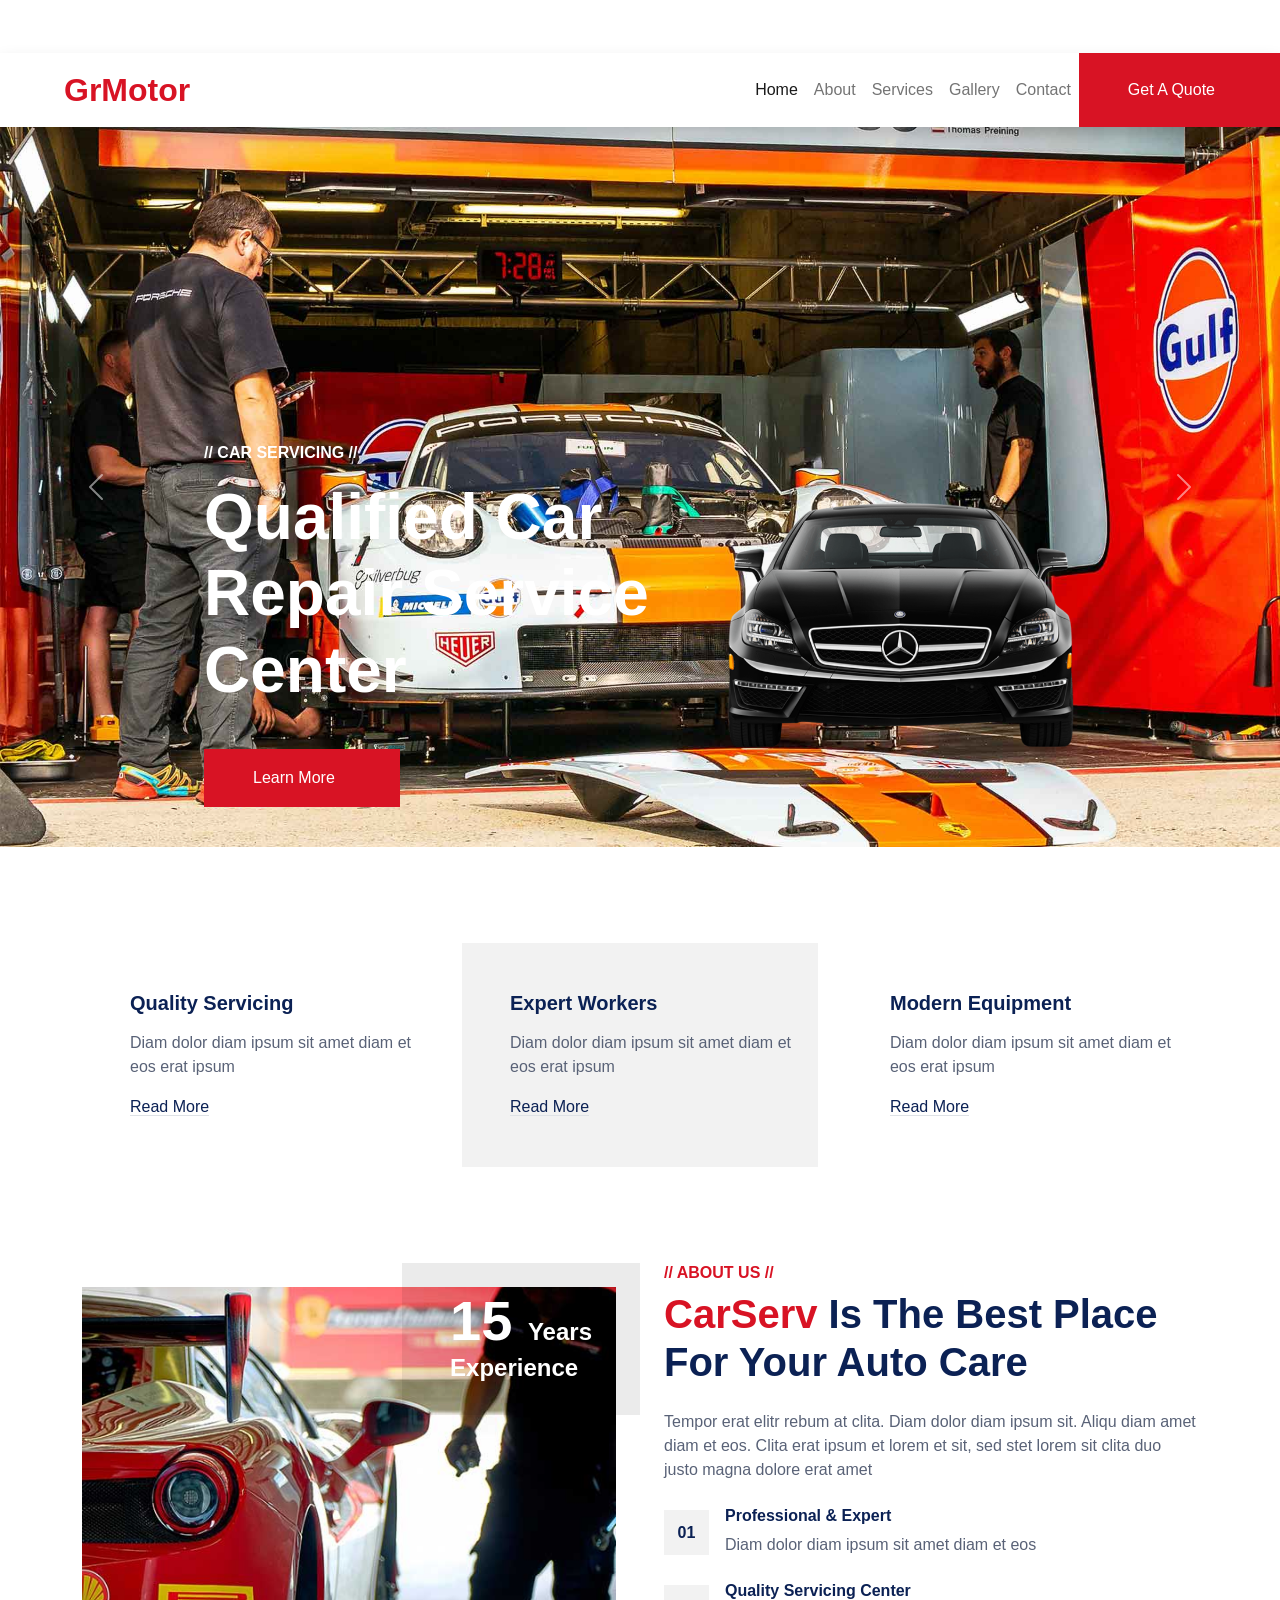
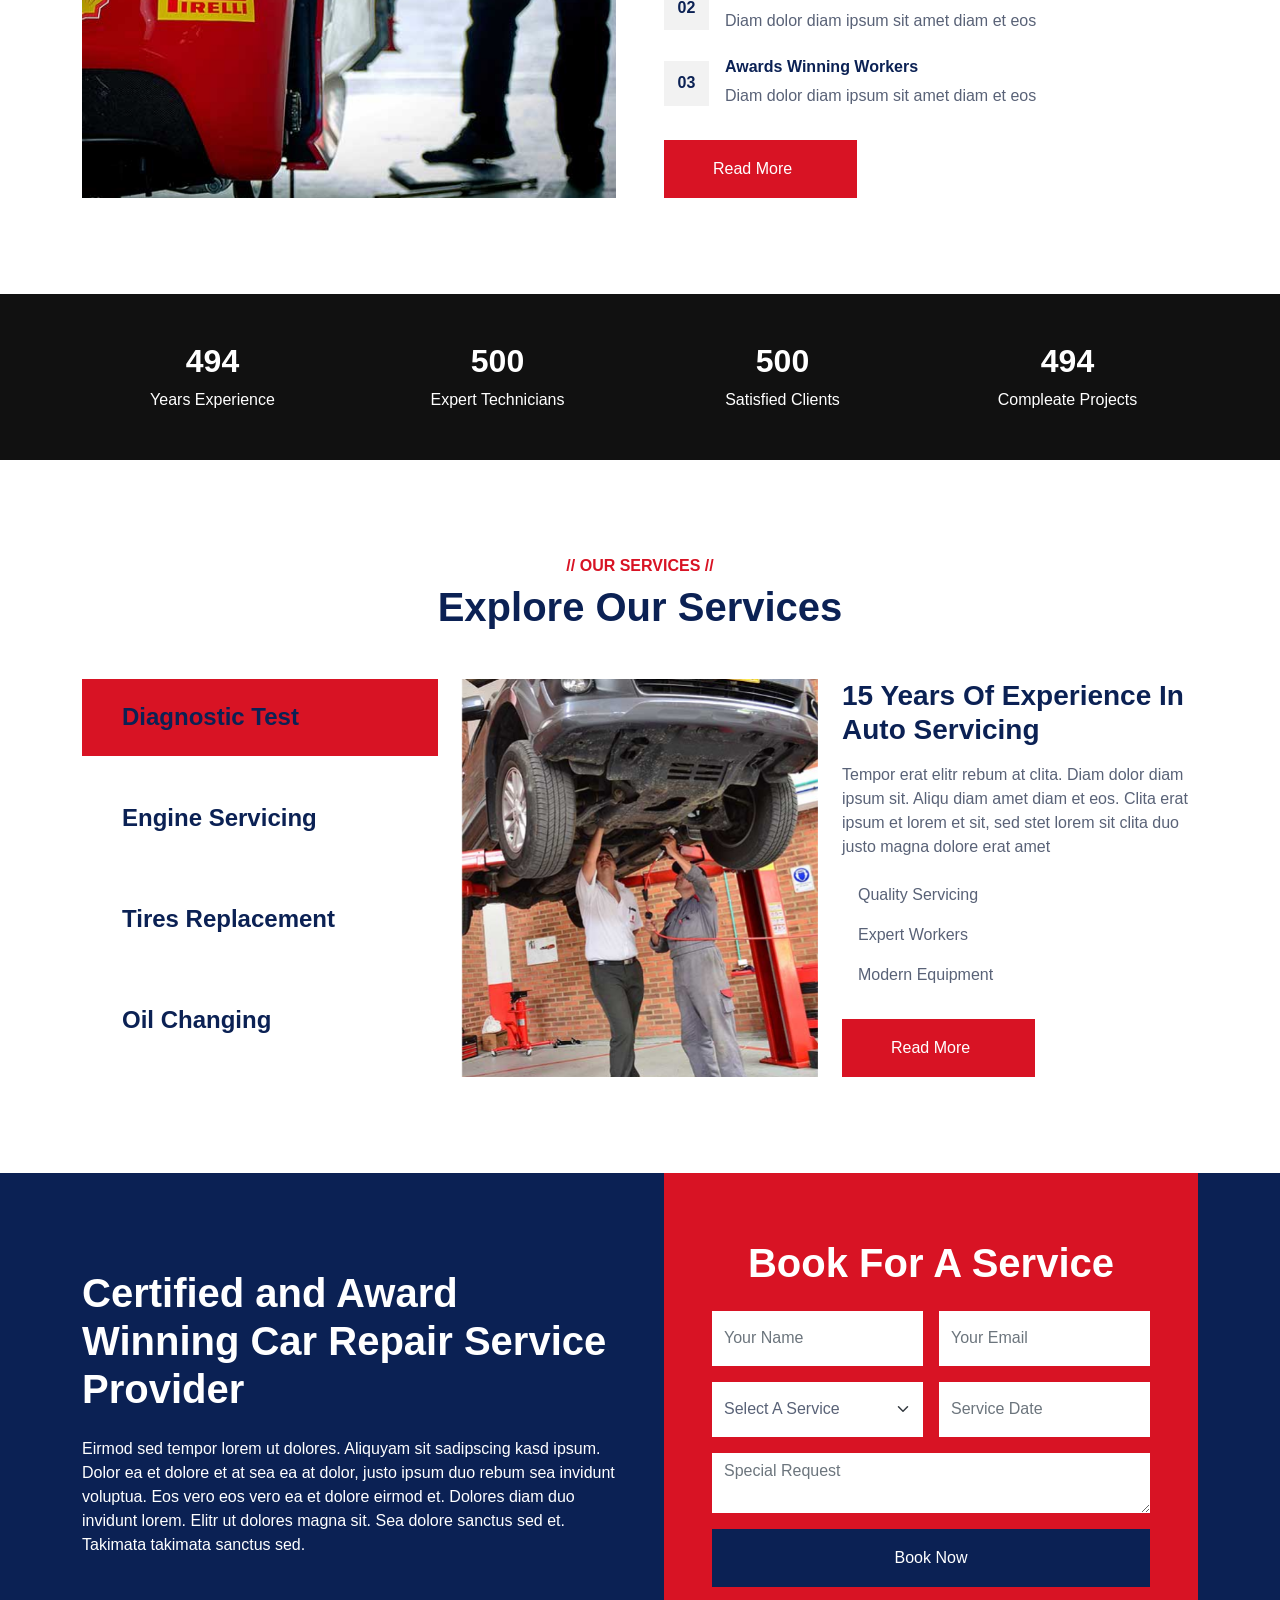
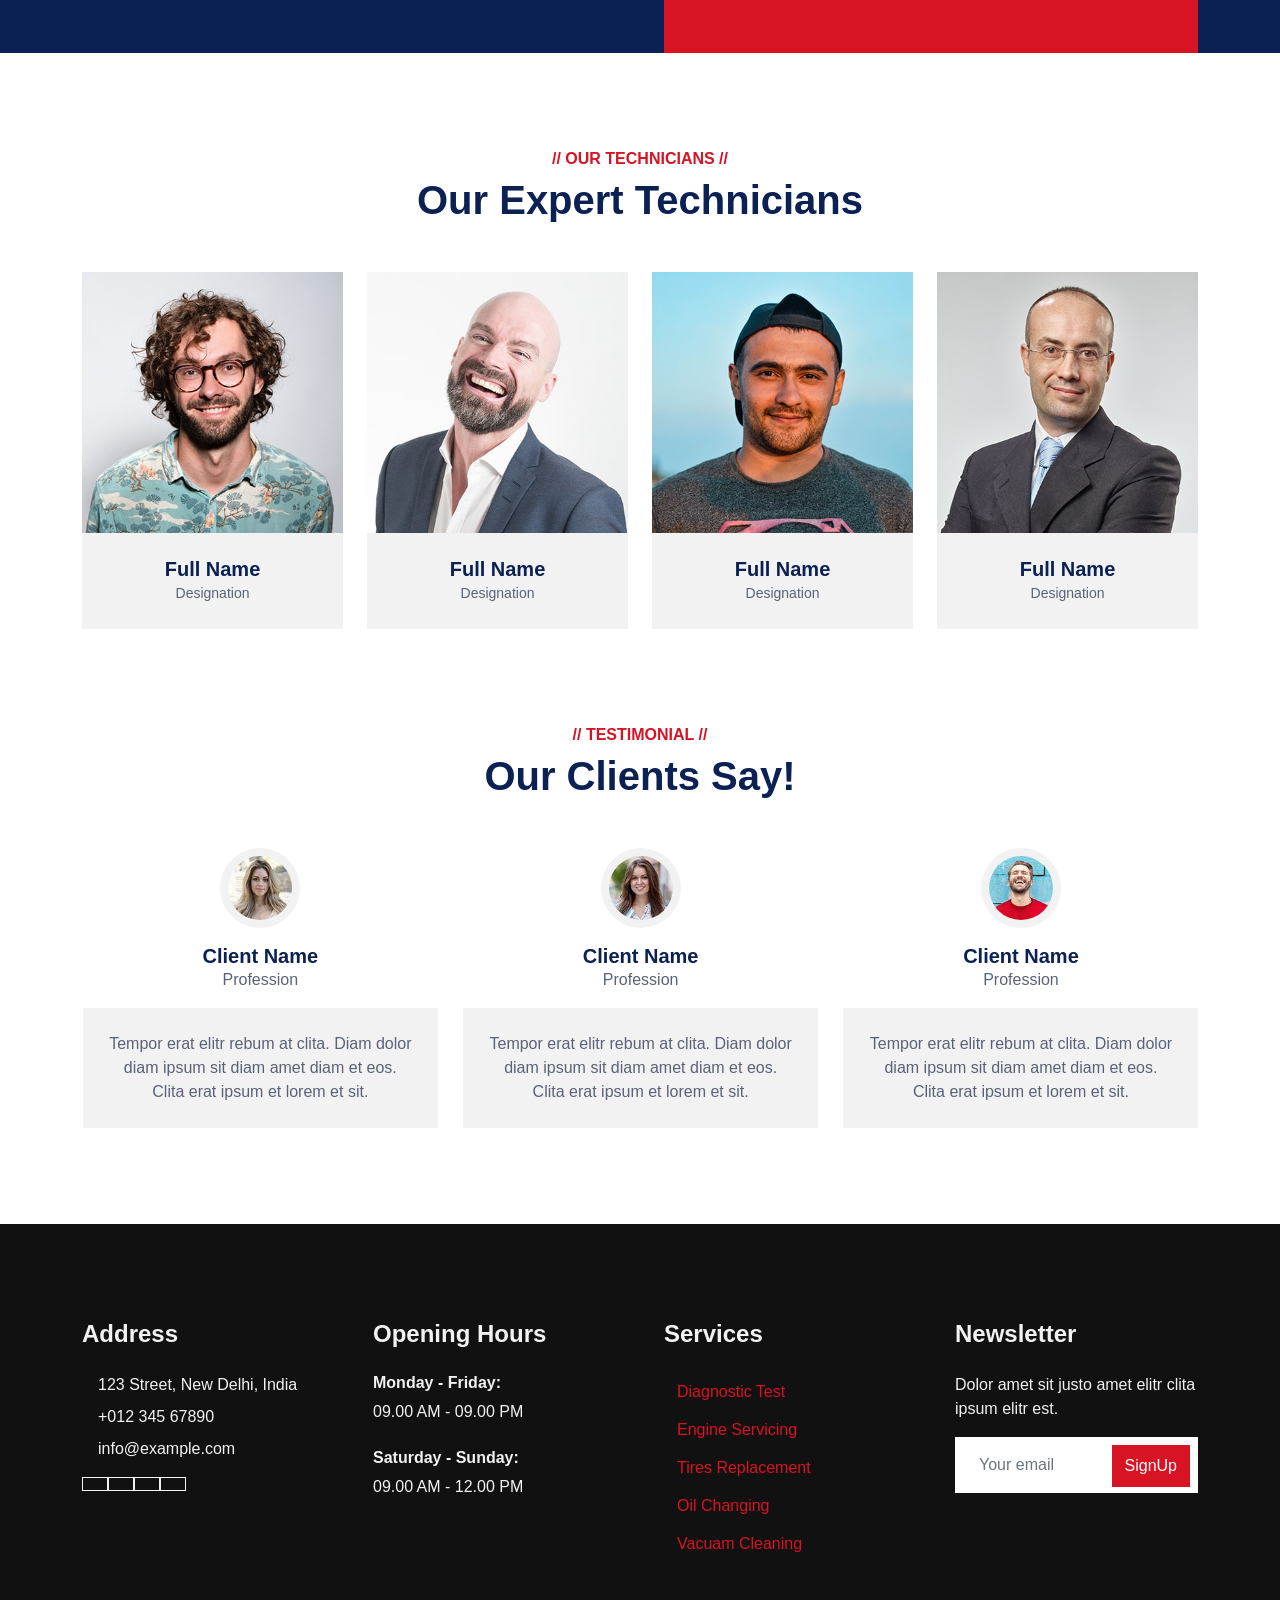
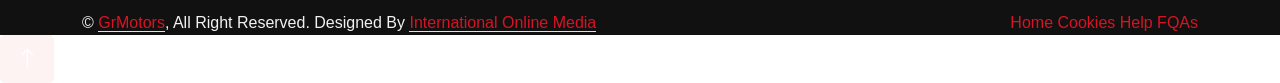
==== commit c7ef920a: "updated project files" ====
--- a/index.html
+++ b/index.html
@@ -18,23 +18,23 @@
             rel="stylesheet">
 
         <!-- Icon Font Stylesheet -->
-        <link href="ajax/libs/font-awesome/5.10.0/css/all.min.css"
+        <link href="./ajax/libs/font-awesome/5.10.0/css/all.min.css"
+            rel="./stylesheet">
+        <link href="./npm/bootstrap-icons%401.4.1/font/bootstrap-icons.css"
             rel="stylesheet">
-        <link href="npm/bootstrap-icons%401.4.1/font/bootstrap-icons.css"
-            rel="stylesheet">
 
         <!-- Libraries Stylesheet -->
-        <link href="lib/animate/animate.min.css" rel="stylesheet">
-        <link href="lib/owlcarousel/assets/owl.carousel.min.css"
+        <link href="./lib/animate/animate.min.css" rel="stylesheet">
+        <link href="./lib/owlcarousel/assets/owl.carousel.min.css"
             rel="stylesheet">
         <link href="lib/tempusdominus/css/tempusdominus-bootstrap-4.min.css"
             rel="stylesheet">
 
         <!-- Customized Bootstrap Stylesheet -->
-        <link href="css/bootstrap.min.css" rel="stylesheet">
+        <link href="./css/bootstrap.min.css" rel="stylesheet">
 
         <!-- Template Stylesheet -->
-        <link href="css/style.css" rel="stylesheet">
+        <link href="./css/style.css" rel="stylesheet">
     </head>
 
     <body>
@@ -56,7 +56,7 @@
                         class="h-100 d-inline-flex align-items-center py-3 me-4">
                         <small
                             class="fa fa-map-marker-alt text-primary me-2"></small>
-                    <small>123 Street, New Delhi, India</small>
+                        <small>123 Street, New Delhi, India</small>
                     </div>
                     <div class="h-100 d-inline-flex align-items-center py-3">
                         <small class="far fa-clock text-primary me-2"></small>
@@ -105,7 +105,7 @@
 
                     <a href="service.html"
                         class="nav-item nav-link">Services</a>
-                                      <a href="contact.html" class="nav-item nav-link">Gallery</a>
+                    <a href="contact.html" class="nav-item nav-link">Gallery</a>
 
                     <a href="contact.html" class="nav-item nav-link">Contact</a>
                 </div>
@@ -865,12 +865,14 @@
                     <div class="row">
                         <div
                             class="col-md-6 text-center text-md-start mb-3 mb-md-0">
-                            &copy; <a class="border-bottom" href="#">GrMotors</a>, All Right Reserved.
+                            &copy; <a class="border-bottom"
+                                href="#">GrMotors</a>, All Right Reserved.
 
                             <!--/*** This template is free as long as you keep the footer author’s credit link/attribution link/backlink. If you'd like to use the template without the footer author’s credit link/attribution link/backlink, you can purchase the Credit Removal License from "https://htmlcodex.com/credit-removal". Thank you for your support. ***/-->
                             Designed By <a class="border-bottom"
-                                href="https://internationalonlinemedia.com/">International Online Media</a>
-                           
+                                href="https://internationalonlinemedia.com/">International
+                                Online Media</a>
+
                         </div>
                         <div class="col-md-6 text-center text-md-end">
                             <div class="footer-menu">
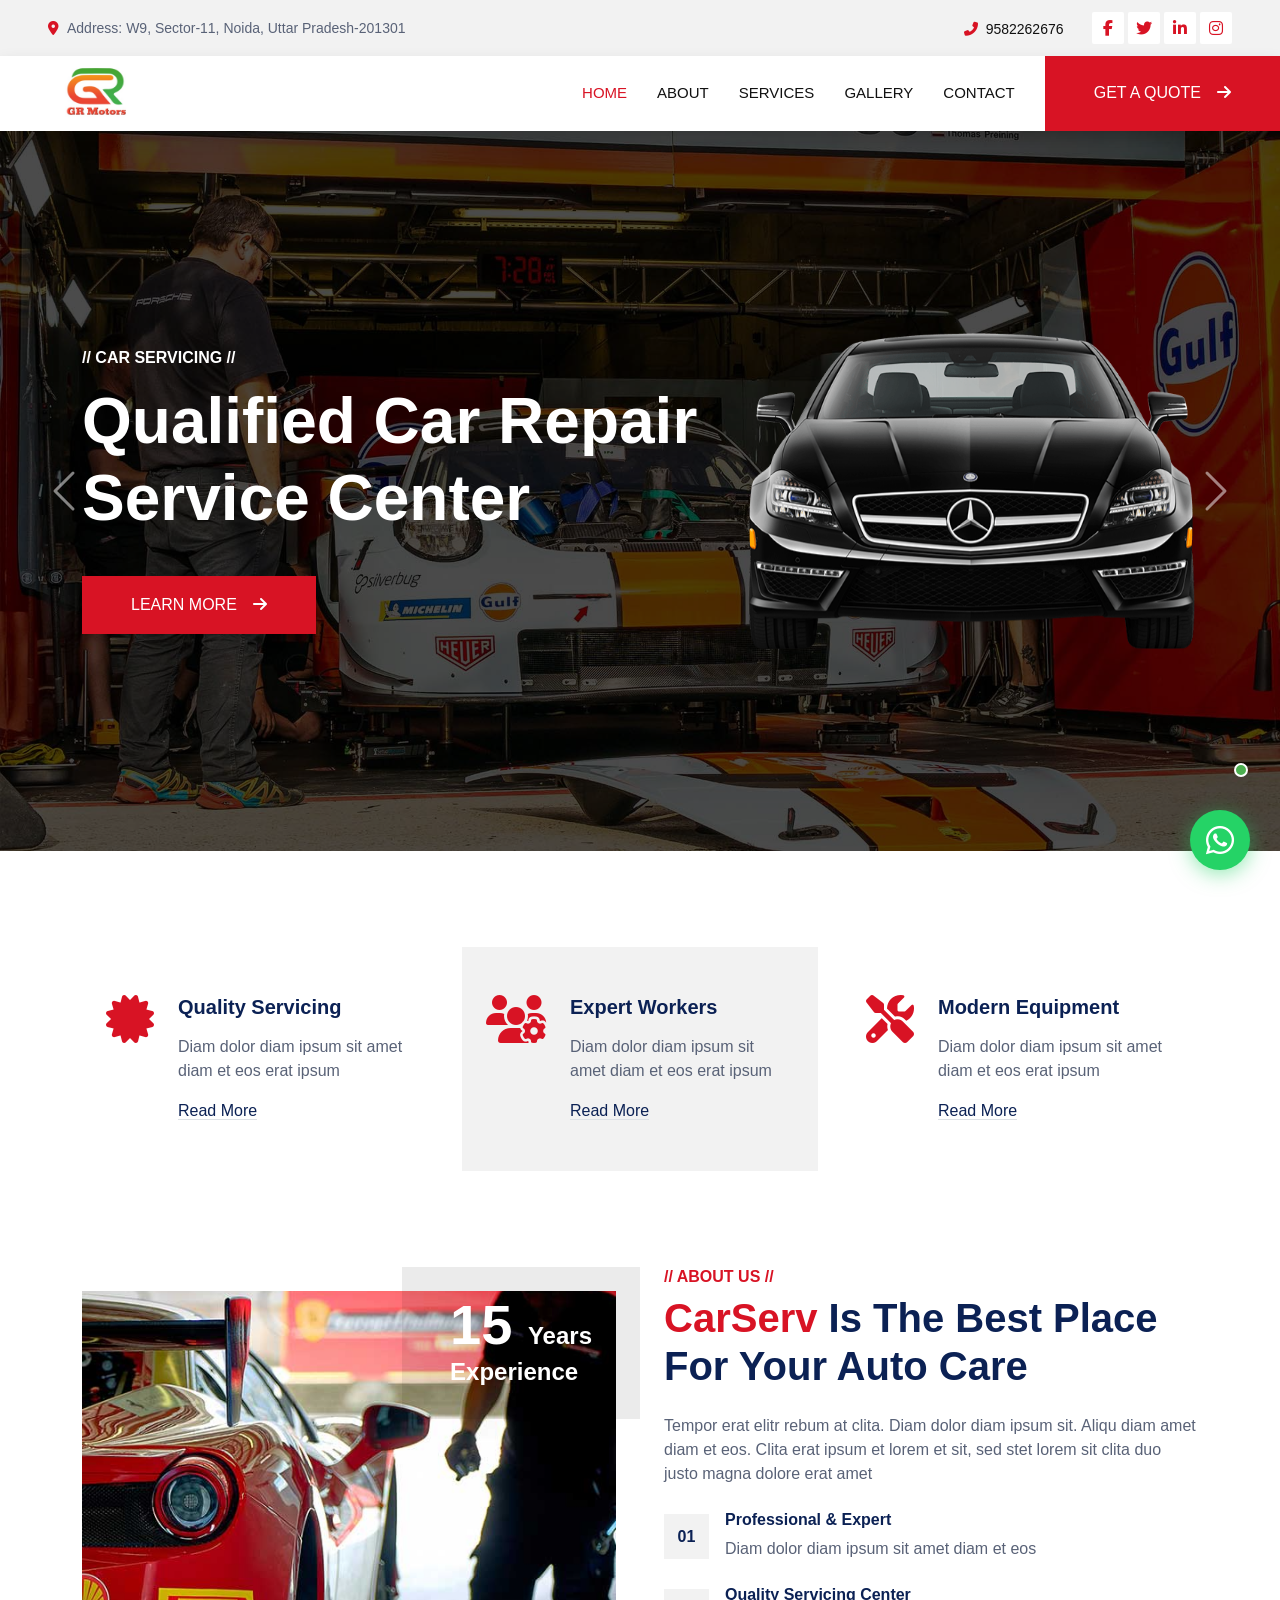
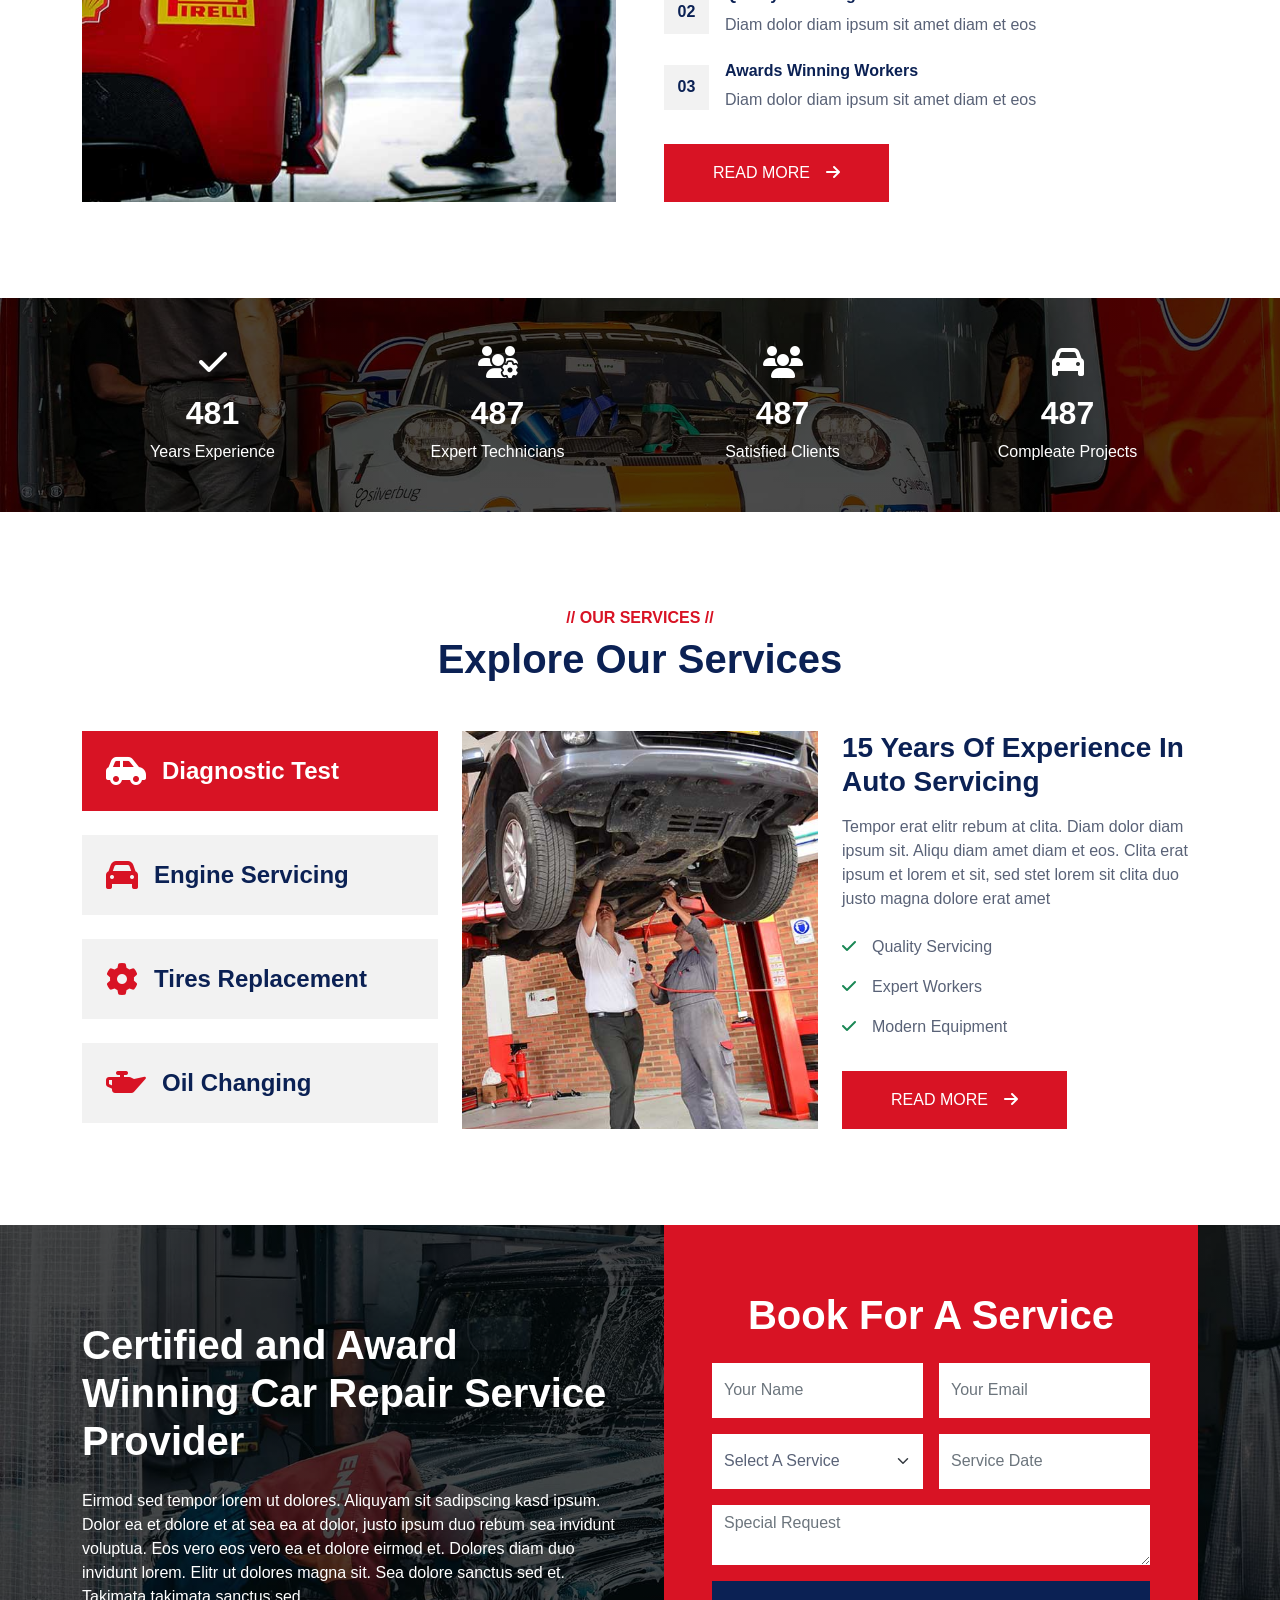
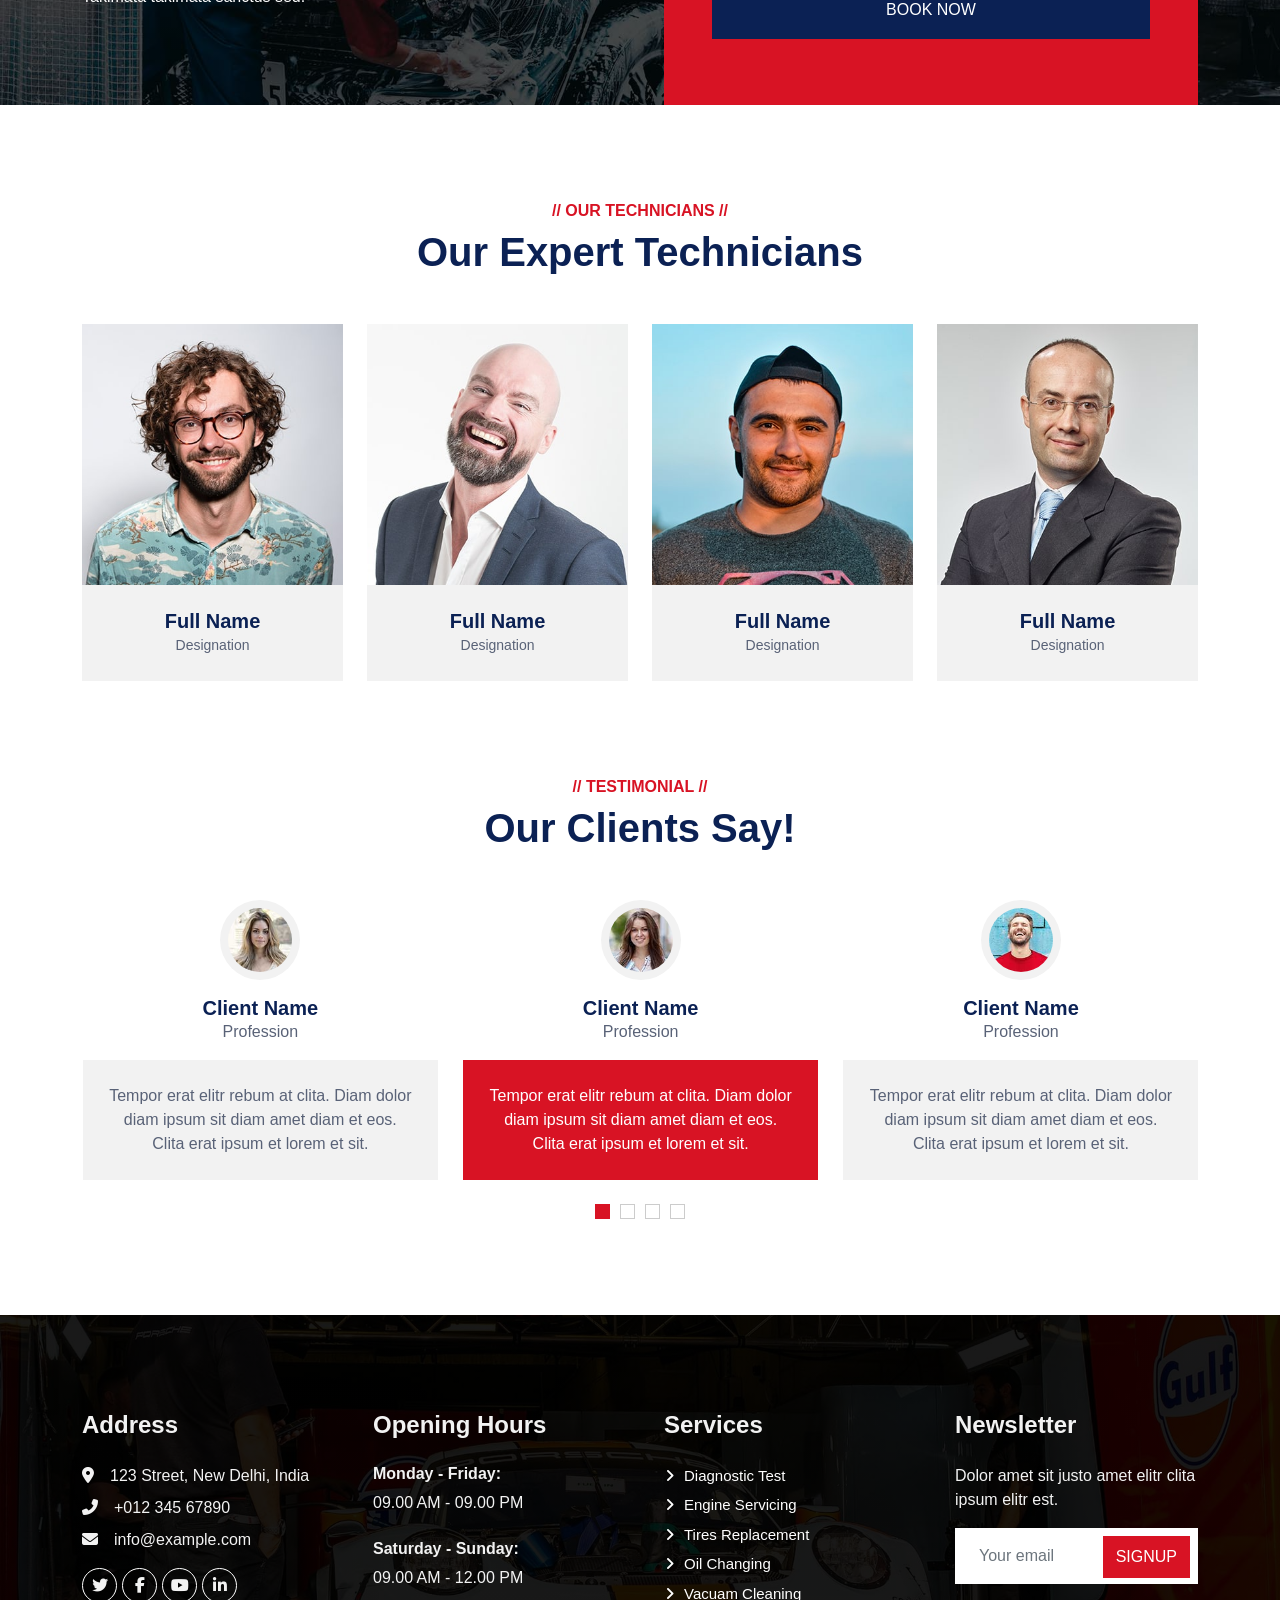
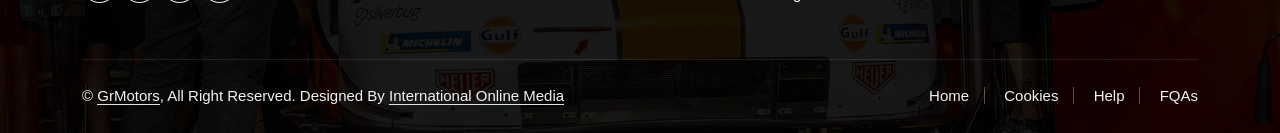
==== commit e6a2d4b3: "logo update and call button added" ====
--- a/index.html
+++ b/index.html
@@ -18,10 +18,10 @@
             rel="stylesheet">
 
         <!-- Icon Font Stylesheet -->
-        <link href="./ajax/libs/font-awesome/5.10.0/css/all.min.css"
-            rel="./stylesheet">
-        <link href="./npm/bootstrap-icons%401.4.1/font/bootstrap-icons.css"
-            rel="stylesheet">
+        <link rel="stylesheet"
+            href="https://cdnjs.cloudflare.com/ajax/libs/font-awesome/6.5.0/css/all.min.css">
+        <link rel="stylesheet"
+            href="https://cdn.jsdelivr.net/npm/bootstrap-icons@1.11.3/font/bootstrap-icons.min.css">
 
         <!-- Libraries Stylesheet -->
         <link href="./lib/animate/animate.min.css" rel="stylesheet">
@@ -56,19 +56,24 @@
                         class="h-100 d-inline-flex align-items-center py-3 me-4">
                         <small
                             class="fa fa-map-marker-alt text-primary me-2"></small>
-                        <small>123 Street, New Delhi, India</small>
-                    </div>
-                    <div class="h-100 d-inline-flex align-items-center py-3">
+                        <small>Address: W9, Sector-11, Noida, Uttar
+                            Pradesh-201301</small>
+                    </div>
+                    <!-- <div class="h-100 d-inline-flex align-items-center py-3">
                         <small class="far fa-clock text-primary me-2"></small>
                         <small>Mon - Fri : 09.00 AM - 09.00 PM</small>
-                    </div>
+                    </div> -->
                 </div>
                 <div class="col-lg-5 px-5 text-end">
                     <div
                         class="h-100 d-inline-flex align-items-center py-3 me-4">
                         <small
                             class="fa fa-phone-alt text-primary me-2"></small>
-                        <small>+012 345 6789</small>
+
+                        <a href="tel:9582262676"
+                            class="text-dark text-decoration-none">
+                            <small>9582262676</small>
+                        </a>
                     </div>
                     <div class="h-100 d-inline-flex align-items-center">
                         <a class="btn btn-sm-square bg-white text-primary me-1"
@@ -90,8 +95,10 @@
             class="navbar navbar-expand-lg bg-white navbar-light shadow sticky-top p-0">
             <a href="index.html"
                 class="navbar-brand d-flex align-items-center px-4 px-lg-5">
-                <h2 class="m-0 text-primary"><i
-                        class="fa fa-car me-3"></i>GrMotor</h2>
+
+                <img src="./img/01-logo.jpeg" alt="GrMotor Logo"
+                    style="height: 75px; width: 100px;">
+
             </a>
             <button type="button" class="navbar-toggler me-4"
                 data-bs-toggle="collapse" data-bs-target="#navbarCollapse">
@@ -888,9 +895,31 @@
         </div>
         <!-- Footer End -->
 
-        <!-- Back to Top -->
-        <a href="#" class="btn btn-lg btn-primary btn-lg-square back-to-top"><i
-                class="bi bi-arrow-up"></i></a>
+        <!-- ======= WhatsApp Floating Button ======= -->
+        <div class="whatsapp-float">
+
+            <!-- Tooltip -->
+            <div class="whatsapp-tooltip">
+                💬 Chat with us on WhatsApp!
+            </div>
+
+            <!-- Main Button -->
+            <a class="whatsapp-btn"
+                href="https://wa.me/919876543210?text=Hello%2C%20I%20want%20to%20book%20a%20car%20service"
+                target="_blank"
+                rel="noopener noreferrer"
+                aria-label="Chat on WhatsApp"
+                title="Chat on WhatsApp">
+
+                <!-- Online dot -->
+                <span class="whatsapp-online"></span>
+
+                <!-- WhatsApp Icon (Font Awesome) -->
+                <i class="fab fa-whatsapp"></i>
+
+            </a>
+        </div>
+        <!-- ======= WhatsApp Button End ======= -->
 
         <!-- JavaScript Libraries -->
         <script src="../jquery-3.4.1.min.js"></script>
--- a/css/style.css
+++ b/css/style.css
@@ -0,0 +1,490 @@
+/********** Template CSS **********/
+:root {
+    --primary: #D81324;
+    --secondary: #0B2154;
+    --light: #F2F2F2;
+    --dark: #111111;
+}
+
+.fw-medium {
+    font-weight: 600 !important;
+}
+
+
+/*** Spinner ***/
+#spinner {
+    opacity: 0;
+    visibility: hidden;
+    transition: opacity .5s ease-out, visibility 0s linear .5s;
+    z-index: 99999;
+}
+
+#spinner.show {
+    transition: opacity .5s ease-out, visibility 0s linear 0s;
+    visibility: visible;
+    opacity: 1;
+}
+
+
+/*** Button ***/
+.btn {
+    font-weight: 500;
+    text-transform: uppercase;
+    transition: .5s;
+}
+
+.btn.btn-primary,
+.btn.btn-secondary {
+    color: #FFFFFF;
+}
+
+.btn-square {
+    width: 38px;
+    height: 38px;
+}
+
+.btn-sm-square {
+    width: 32px;
+    height: 32px;
+}
+
+
+
+.btn-square,
+.btn-sm-square{
+    padding: 0;
+    display: flex;
+    align-items: center;
+    justify-content: center;
+    font-weight: normal;
+    border-radius: 2px;
+}
+
+
+/*** Navbar ***/
+.navbar .dropdown-toggle::after {
+    border: none;
+    content: "\f107";
+    font-family: "Font Awesome 5 Free";
+    font-weight: 900;
+    vertical-align: middle;
+    margin-left: 8px;
+}
+
+.navbar-light .navbar-nav .nav-link {
+    margin-right: 30px;
+    padding: 25px 0;
+    color: #FFFFFF;
+    font-size: 15px;
+    text-transform: uppercase;
+    outline: none;
+}
+
+.navbar-light .navbar-nav .nav-link:hover,
+.navbar-light .navbar-nav .nav-link.active {
+    color: var(--primary);
+}
+
+@media (max-width: 991.98px) {
+    .navbar-light .navbar-nav .nav-link  {
+        margin-right: 0;
+        padding: 10px 0;
+    }
+
+    .navbar-light .navbar-nav {
+        border-top: 1px solid #EEEEEE;
+    }
+}
+
+.navbar-light .navbar-brand,
+.navbar-light a.btn {
+    height: 75px;
+}
+
+.navbar-light .navbar-nav .nav-link {
+    color: var(--dark);
+    font-weight: 500;
+}
+
+.navbar-light.sticky-top {
+    top: -100px;
+    transition: .5s;
+}
+
+@media (min-width: 992px) {
+    .navbar .nav-item .dropdown-menu {
+        display: block;
+        border: none;
+        margin-top: 0;
+        top: 150%;
+        opacity: 0;
+        visibility: hidden;
+        transition: .5s;
+    }
+
+    .navbar .nav-item:hover .dropdown-menu {
+        top: 100%;
+        visibility: visible;
+        transition: .5s;
+        opacity: 1;
+    }
+}
+
+
+/*** Header ***/
+.carousel-caption {
+    top: 0;
+    left: 0;
+    right: 0;
+    bottom: 0;
+    background: rgba(0, 0, 0, .7);
+    z-index: 1;
+}
+
+.carousel-control-prev,
+.carousel-control-next {
+    width: 10%;
+}
+
+.carousel-control-prev-icon,
+.carousel-control-next-icon {
+    width: 3rem;
+    height: 3rem;
+}
+
+@media (max-width: 768px) {
+    #header-carousel .carousel-item {
+        position: relative;
+        min-height: 450px;
+    }
+    
+    #header-carousel .carousel-item img {
+        position: absolute;
+        width: 100%;
+        height: 100%;
+        object-fit: cover;
+    }
+}
+
+.page-header {
+    background-position: center center;
+    background-repeat: no-repeat;
+    background-size: cover;
+}
+
+.page-header-inner {
+    background: rgba(0, 0, 0, .7);
+}
+
+.breadcrumb-item + .breadcrumb-item::before {
+    color: var(--light);
+}
+
+
+/*** Facts ***/
+.fact {
+    background: linear-gradient(rgba(0, 0, 0, .7), rgba(0, 0, 0, .7)), url(../img/carousel-bg-1.jpg);
+    background-position: center center;
+    background-repeat: no-repeat;
+    background-size: cover;
+}
+
+
+/*** Service ***/
+.service .nav .nav-link {
+    background: var(--light);
+    transition: .5s;
+}
+
+.service .nav .nav-link.active {
+    background: var(--primary);
+}
+
+.service .nav .nav-link.active h4 {
+    color: #FFFFFF !important;
+}
+
+
+/*** Booking ***/
+.booking {
+    background: linear-gradient(rgba(0, 0, 0, .7), rgba(0, 0, 0, .7)), url(../img/carousel-bg-2.jpg) center center no-repeat;
+    background-size: cover;
+}
+
+.bootstrap-datetimepicker-widget.bottom {
+    top: auto !important;
+}
+
+.bootstrap-datetimepicker-widget .table * {
+    border-bottom-width: 0px;
+}
+
+.bootstrap-datetimepicker-widget .table th {
+    font-weight: 500;
+}
+
+.bootstrap-datetimepicker-widget.dropdown-menu {
+    padding: 10px;
+    border-radius: 2px;
+}
+
+.bootstrap-datetimepicker-widget table td.active,
+.bootstrap-datetimepicker-widget table td.active:hover {
+    background: var(--primary);
+}
+
+.bootstrap-datetimepicker-widget table td.today::before {
+    border-bottom-color: var(--primary);
+}
+
+
+/*** Team ***/
+.team-item .team-overlay {
+    display: flex;
+    align-items: center;
+    justify-content: center;
+    background: var(--primary);
+    transform: scale(0);
+    transition: .5s;
+}
+
+.team-item:hover .team-overlay {
+    transform: scale(1);
+}
+
+.team-item .team-overlay .btn {
+    color: var(--primary);
+    background: #FFFFFF;
+}
+
+.team-item .team-overlay .btn:hover {
+    color: #FFFFFF;
+    background: var(--secondary)
+}
+
+
+/*** Testimonial ***/
+.testimonial-carousel .owl-item .testimonial-text,
+.testimonial-carousel .owl-item.center .testimonial-text * {
+    transition: .5s;
+}
+
+.testimonial-carousel .owl-item.center .testimonial-text {
+    background: var(--primary) !important;
+}
+
+.testimonial-carousel .owl-item.center .testimonial-text * {
+    color: #FFFFFF !important;
+}
+
+.testimonial-carousel .owl-dots {
+    margin-top: 24px;
+    display: flex;
+    align-items: flex-end;
+    justify-content: center;
+}
+
+.testimonial-carousel .owl-dot {
+    position: relative;
+    display: inline-block;
+    margin: 0 5px;
+    width: 15px;
+    height: 15px;
+    border: 1px solid #CCCCCC;
+    transition: .5s;
+}
+
+.testimonial-carousel .owl-dot.active {
+    background: var(--primary);
+    border-color: var(--primary);
+}
+
+
+/*** Footer ***/
+.footer {
+    background: linear-gradient(rgba(0, 0, 0, .9), rgba(0, 0, 0, .9)), url(../img/carousel-bg-1.jpg) center center no-repeat;
+    background-size: cover;
+}
+
+.footer .btn.btn-social {
+    margin-right: 5px;
+    width: 35px;
+    height: 35px;
+    display: flex;
+    align-items: center;
+    justify-content: center;
+    color: var(--light);
+    border: 1px solid #FFFFFF;
+    border-radius: 35px;
+    transition: .3s;
+}
+
+.footer .btn.btn-social:hover {
+    color: var(--primary);
+}
+
+.footer .btn.btn-link {
+    display: block;
+    margin-bottom: 5px;
+    padding: 0;
+    text-align: left;
+    color: #FFFFFF;
+    font-size: 15px;
+    font-weight: normal;
+    text-transform: capitalize;
+    transition: .3s;
+}
+
+.footer .btn.btn-link::before {
+    position: relative;
+    content: "\f105";
+    font-family: "Font Awesome 5 Free";
+    font-weight: 900;
+    margin-right: 10px;
+}
+
+.footer .btn.btn-link:hover {
+    letter-spacing: 1px;
+    box-shadow: none;
+}
+
+.footer .copyright {
+    padding: 25px 0;
+    font-size: 15px;
+    border-top: 1px solid rgba(256, 256, 256, .1);
+}
+
+.footer .copyright a {
+    color: var(--light);
+}
+
+.footer .footer-menu a {
+    margin-right: 15px;
+    padding-right: 15px;
+    border-right: 1px solid rgba(255, 255, 255, .3);
+}
+
+.footer .footer-menu a:last-child {
+    margin-right: 0;
+    padding-right: 0;
+    border-right: none;
+}
+
+
+
+
+/* WhatsApp Floating Button */
+.whatsapp-float {
+    position: fixed;
+    bottom: 30px;
+    right: 30px;
+    z-index: 9999;
+    display: flex;
+    flex-direction: column;
+    align-items: flex-end;
+    gap: 10px;
+}
+
+.whatsapp-btn {
+    width: 60px;
+    height: 60px;
+    background: #25D366;
+    border-radius: 50%;
+    display: flex;
+    align-items: center;
+    justify-content: center;
+    box-shadow: 0 4px 20px rgba(37, 211, 102, 0.5);
+    cursor: pointer;
+    text-decoration: none;
+    transition: all 0.3s ease;
+    animation: whatsapp-pulse 2s infinite;
+}
+
+.whatsapp-btn:hover {
+    background: #128C7E;
+    transform: scale(1.1);
+    box-shadow: 0 6px 30px rgba(37, 211, 102, 0.7);
+}
+
+.whatsapp-btn i {
+    color: #ffffff;
+    font-size: 32px;
+}
+
+/* Pulse Animation */
+@keyframes whatsapp-pulse {
+    0%   { box-shadow: 0 0 0 0 rgba(37, 211, 102, 0.6); }
+    70%  { box-shadow: 0 0 0 15px rgba(37, 211, 102, 0); }
+    100% { box-shadow: 0 0 0 0 rgba(37, 211, 102, 0); }
+}
+
+/* Tooltip bubble */
+.whatsapp-tooltip {
+    background: #fff;
+    color: #333;
+    padding: 10px 16px;
+    border-radius: 8px;
+    font-size: 13px;
+    font-weight: 600;
+    box-shadow: 0 4px 15px rgba(0,0,0,0.15);
+    white-space: nowrap;
+    opacity: 0;
+    transform: translateX(10px);
+    transition: all 0.3s ease;
+    pointer-events: none;
+    position: relative;
+}
+
+/* Tooltip arrow */
+.whatsapp-tooltip::after {
+    content: '';
+    position: absolute;
+    right: -8px;
+    top: 50%;
+    transform: translateY(-50%);
+    border: 8px solid transparent;
+    border-right: none;
+    border-left-color: #fff;
+}
+
+/* Show tooltip on hover */
+.whatsapp-float:hover .whatsapp-tooltip {
+    opacity: 1;
+    transform: translateX(0);
+}
+
+/* Online dot */
+.whatsapp-online {
+    position: absolute;
+    top: 2px;
+    right: 2px;
+    width: 14px;
+    height: 14px;
+    background: #4CAF50;
+    border-radius: 50%;
+    border: 2px solid #fff;
+    animation: blink 1.5s infinite;
+}
+
+@keyframes blink {
+    0%, 100% { opacity: 1; }
+    50%       { opacity: 0.3; }
+}
+
+/* Mobile responsive */
+@media (max-width: 768px) {
+    .whatsapp-float {
+        bottom: 20px;
+        right: 20px;
+    }
+    .whatsapp-btn {
+        width: 55px;
+        height: 55px;
+    }
+    .whatsapp-btn i {
+        font-size: 28px;
+    }
+    .whatsapp-tooltip {
+        display: none; /* Mobile pe tooltip hide */
+    }
+}
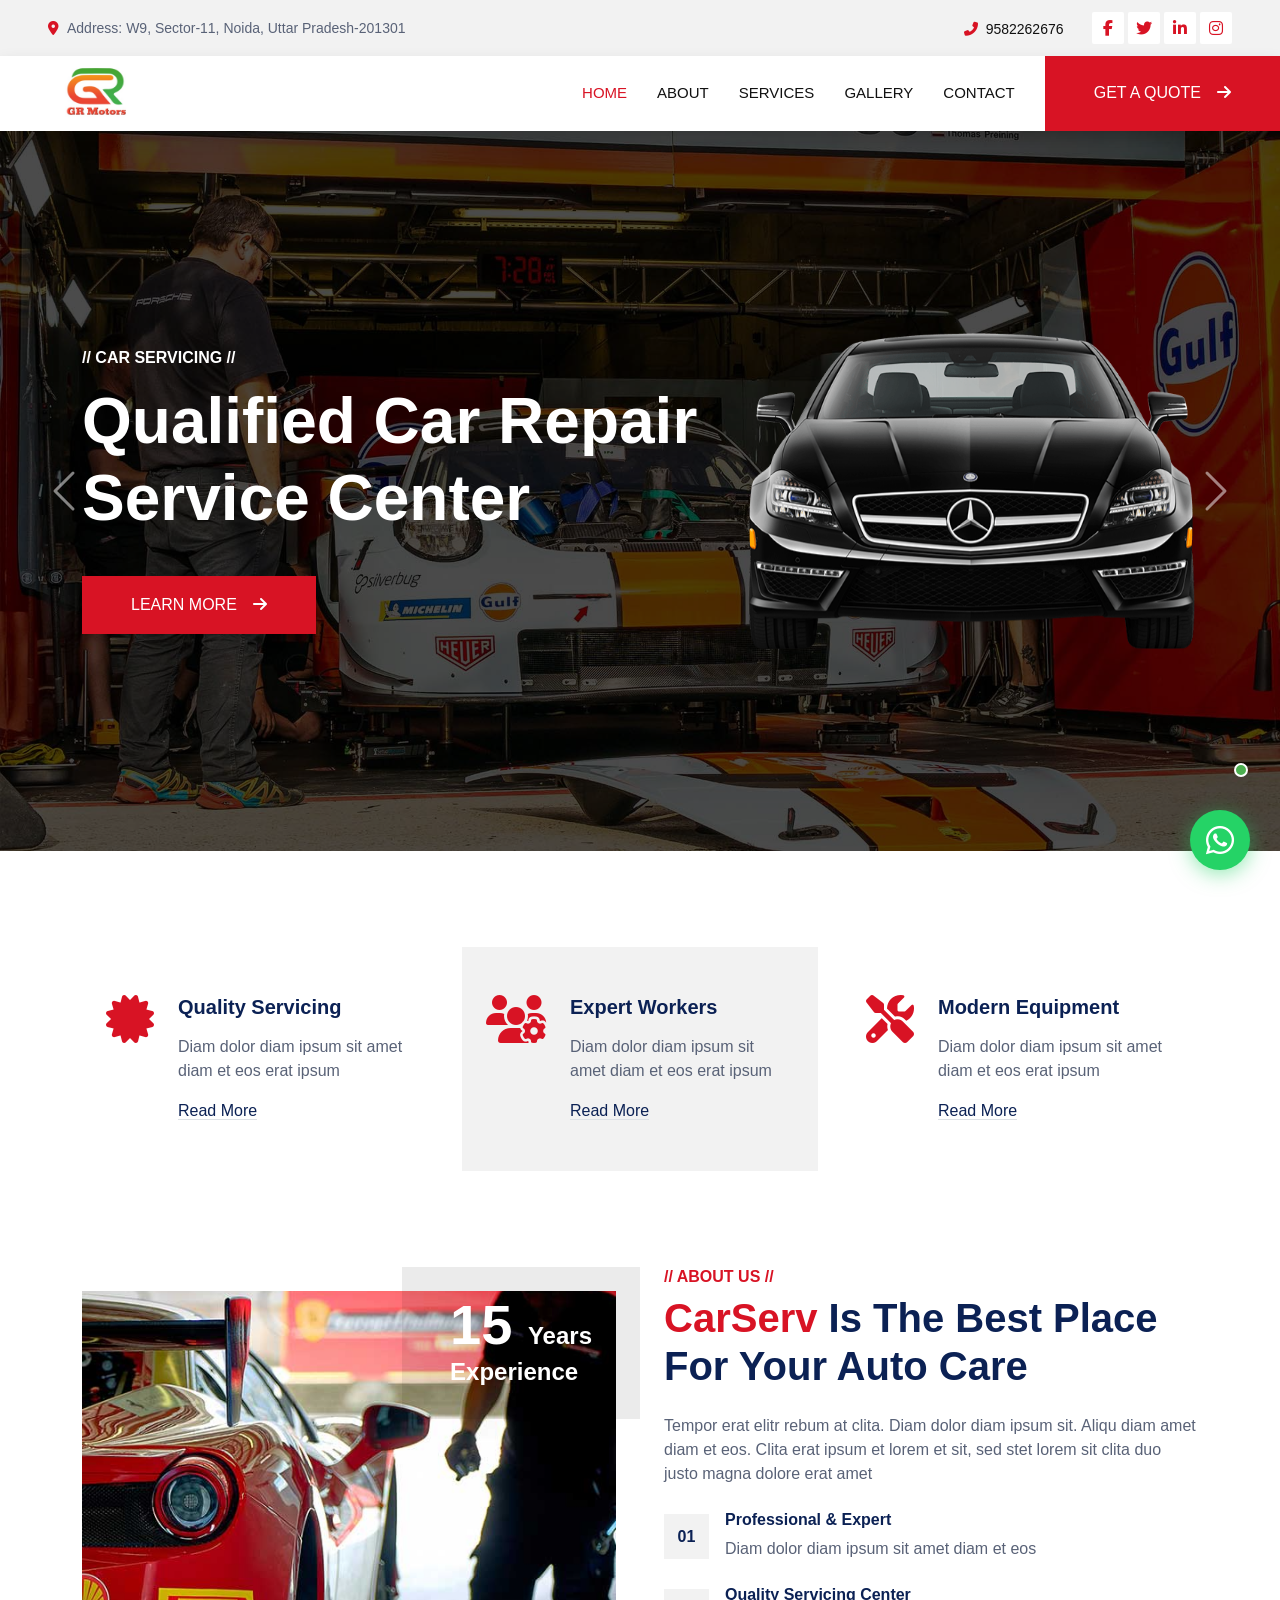
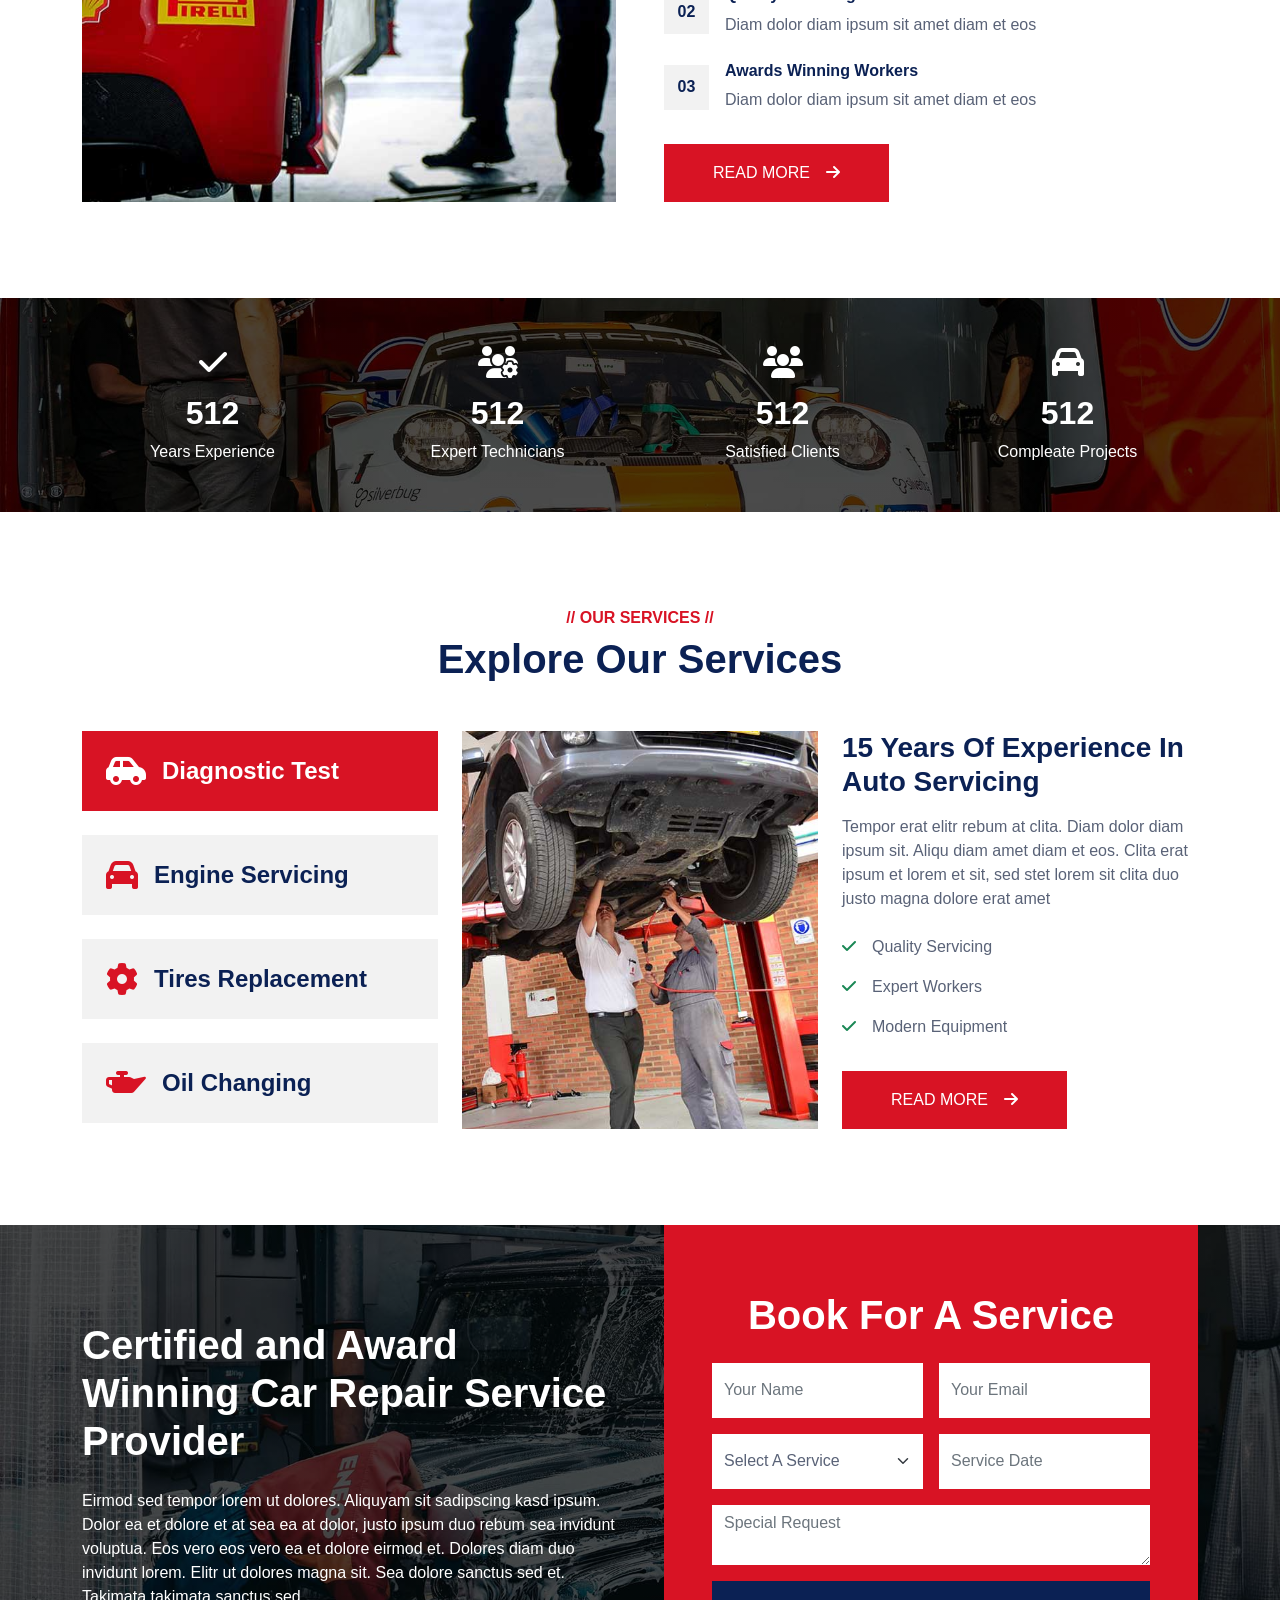
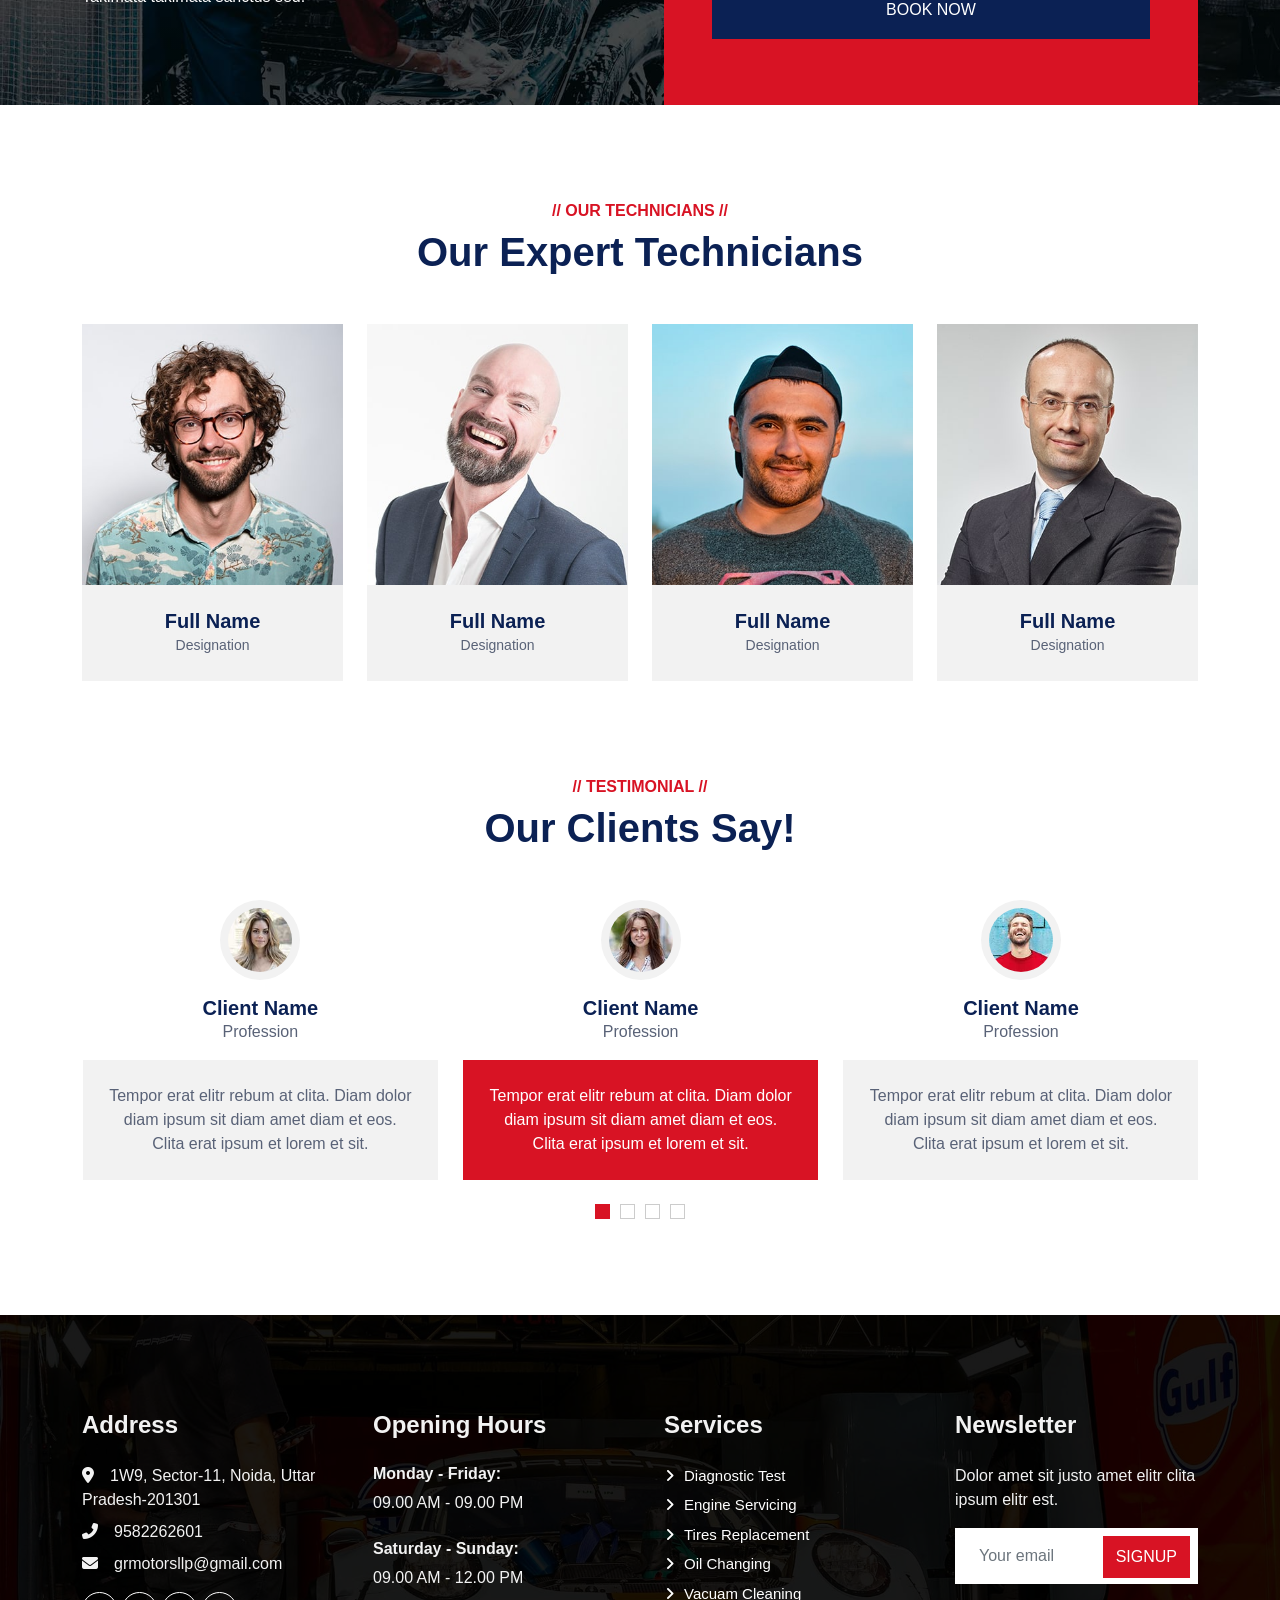
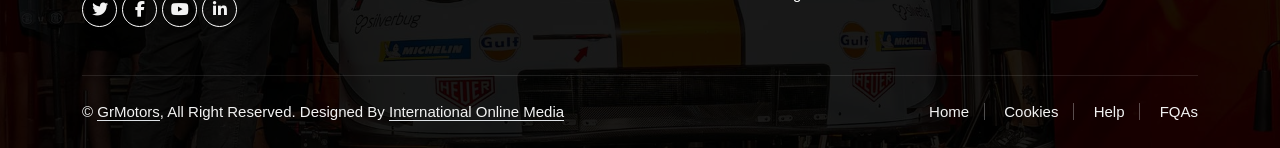
==== commit 45c5c304: "logo update and call button added" ====
--- a/index.html
+++ b/index.html
@@ -820,12 +820,10 @@
                     <div class="col-lg-3 col-md-6">
                         <h4 class="text-light mb-4">Address</h4>
                         <p class="mb-2"><i
-                                class="fa fa-map-marker-alt me-3"></i>123
-                            Street, New Delhi, India</p>
-                        <p class="mb-2"><i class="fa fa-phone-alt me-3"></i>+012
-                            345 67890</p>
+                                class="fa fa-map-marker-alt me-3"></i>1W9, Sector-11, Noida, Uttar Pradesh-201301</p>
+                        <p class="mb-2"><i class="fa fa-phone-alt me-3"></i>9582262601</p>
                         <p class="mb-2"><i
-                                class="fa fa-envelope me-3"></i>info@example.com</p>
+                                class="fa fa-envelope me-3"></i>grmotorsllp@gmail.com</p>
                         <div class="d-flex pt-2">
                             <a class="btn btn-outline-light btn-social" href><i
                                     class="fab fa-twitter"></i></a>
